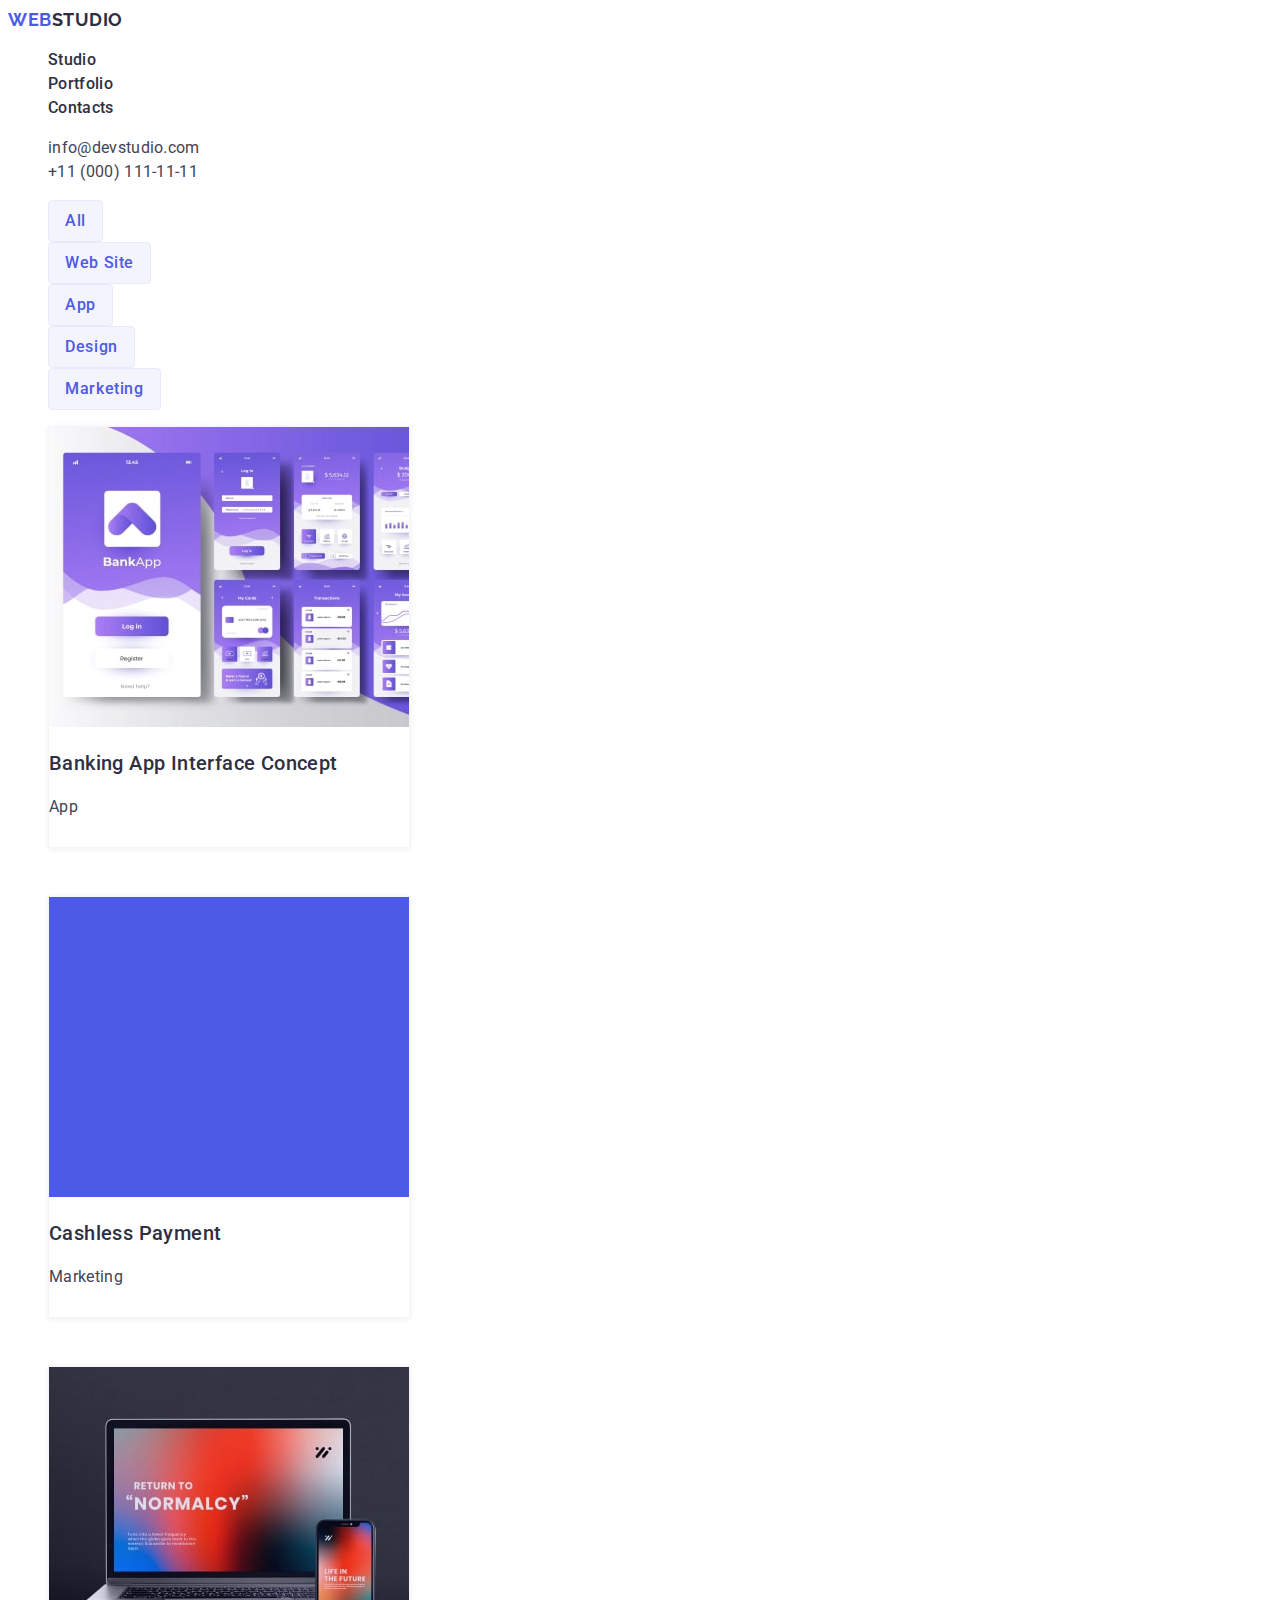
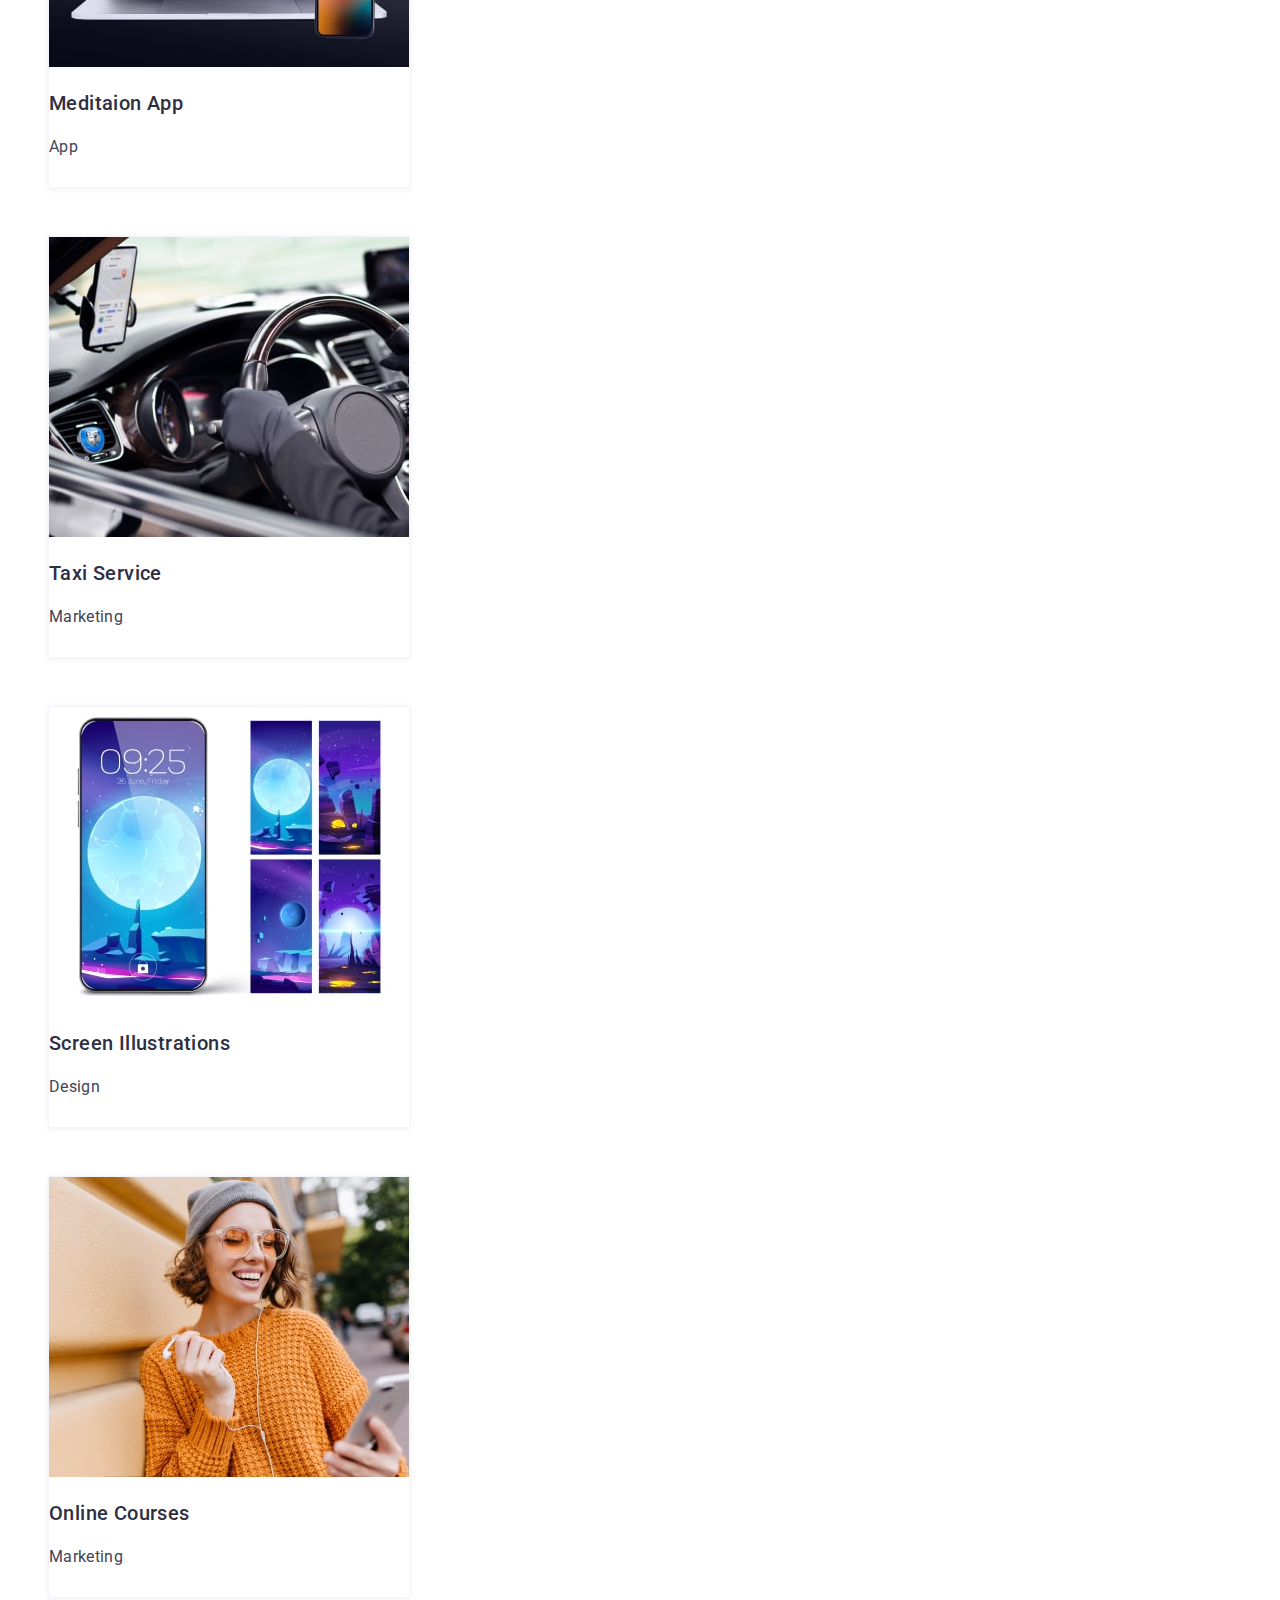
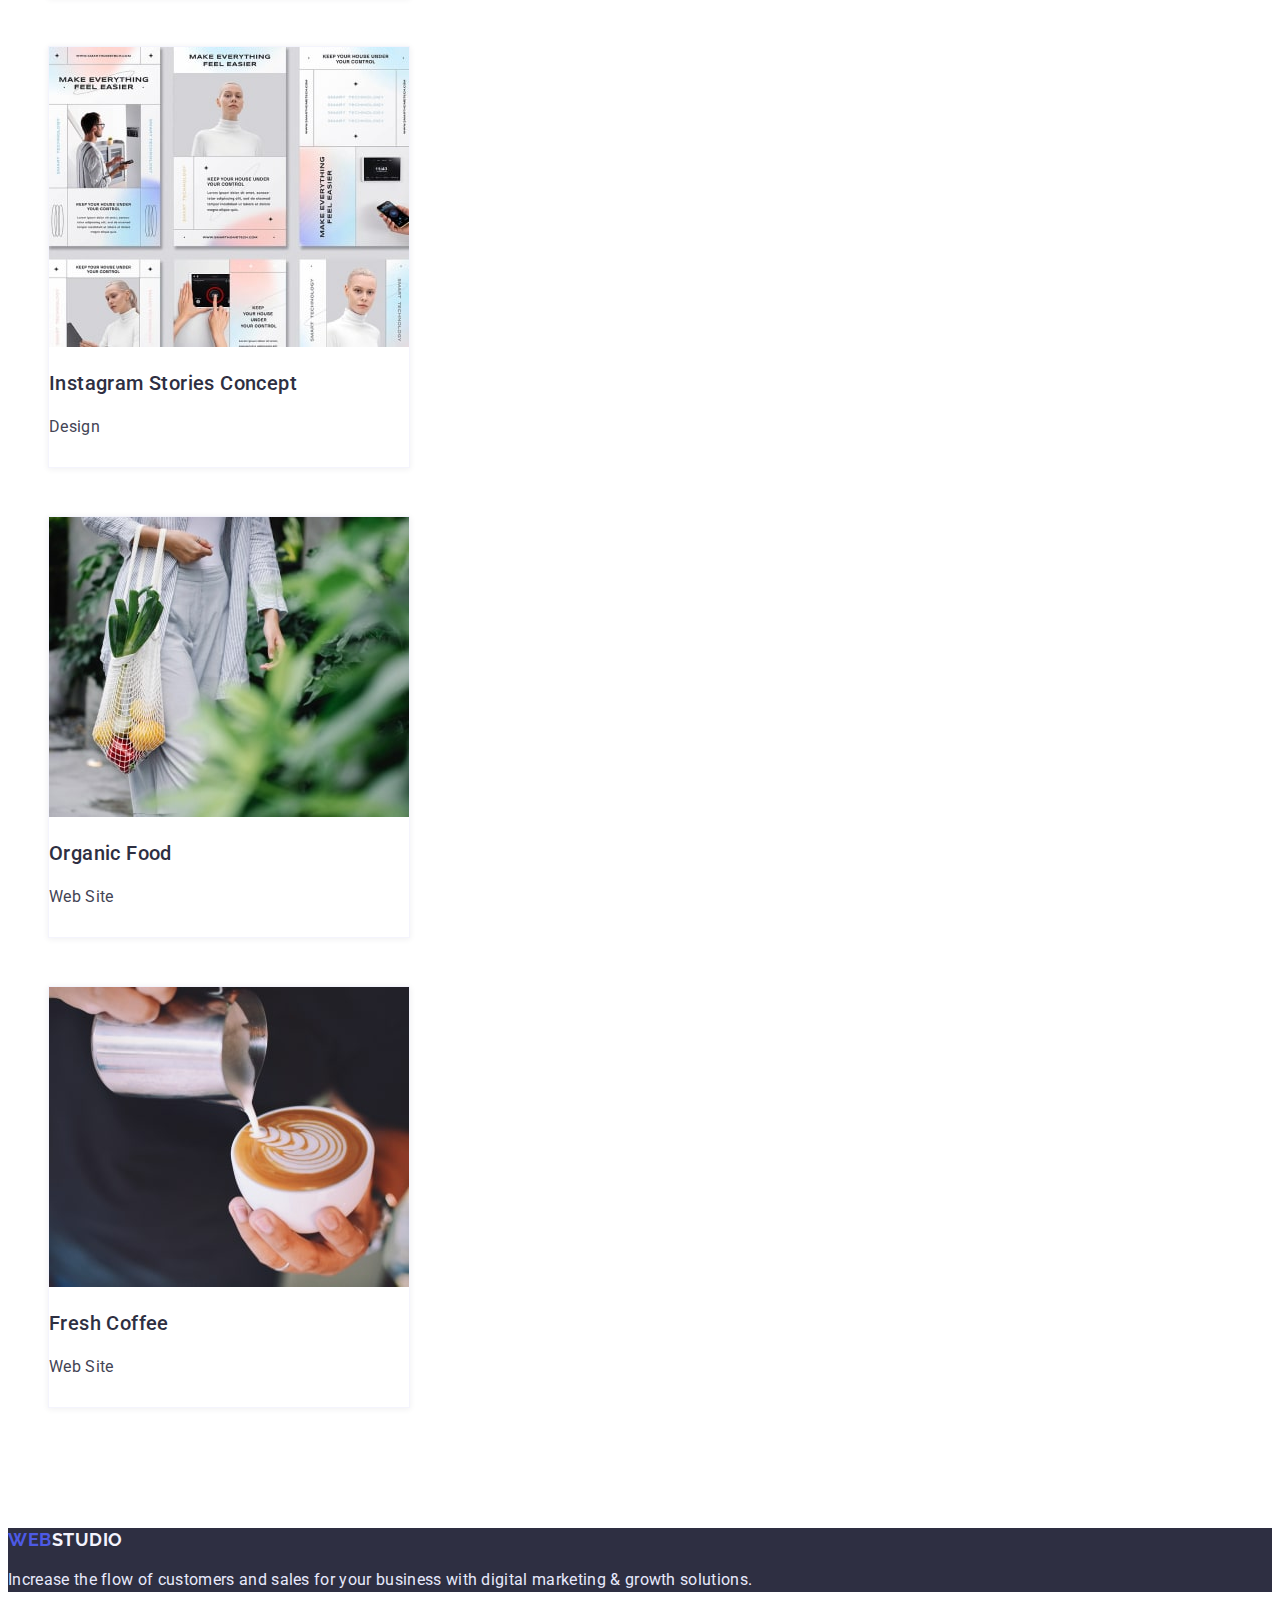
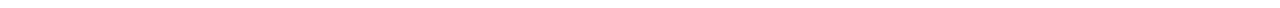
==== portfolio.html @ 563e85d8 "Clonned ALL" ====
<!DOCTYPE html>
<html lang="en">
  <head>
    <meta charset="UTF-8" />
    <meta http-equiv="X-UA-Compatible" content="IE=edge" />
    <meta name="viewport" content="width=device-width, initial-scale=1.0" />
    <link rel="stylesheet" href="./css/styles.css" />
    <link
      href="https://fonts.googleapis.com/css2?family=Raleway:wght@700&family=Roboto:wght@400;500;700;900&display=swap"
      rel="stylesheet"
    />
    <title>Портфоліо</title>
  </head>
  <body>
    <header>
      <nav>
        <a href="./index.html" class="logo"><span class="logo-web">WEB</span>STUDIO</a>
        <ul class="list">
          <li><a class="header-link link" href="./index.html">Studio</a></li>
          <li><a class="header-link link" href="./portfolio.html">Portfolio</a></li>
          <li><a class="header-link link" href="/">Contacts</a></li>
        </ul>
      </nav>
      <ul class="list">
        <li><a class="contact-info" href="mailto:info@devstudio.com">info@devstudio.com</a></li>
        <li><a class="contact-info" href="tel:+11(000)1111111">+11 (000) 111-11-11</a></li>
      </ul>
    </header>

    <main>
      <section>
        <h2 hidden>Filter</h2>
        <ul class="list">
          <li><button class="filter-btn btn" type="button">All</button></li>
          <li><button class="filter-btn btn" type="button">Web Site</button></li>
          <li><button class="filter-btn btn" type="button">App</button></li>
          <li><button class="filter-btn btn" type="button">Design</button></li>
          <li><button class="filter-btn btn" type="button">Marketing</button></li>
        </ul>
      </section>

      <section class="content">
        <h2 hidden>Content</h2>
        <ul class="list">
          <li class="content-item">
            <img width="360" height="300" src="./images/photo-1-min.jpg" alt="Camila Garcia " />
            <h3 class="content-name">Banking App Interface Concept</h3>
            <p class="content-description">App</p>
          </li>
          <li class="content-item">
            <img width="360" height="300" src="./images/photo-2-min.jpg" alt="Camila Garcia " />
            <h3 class="content-name">Cashless Payment</h3>
            <p class="content-description">Marketing</p>
          </li>
          <li class="content-item">
            <img width="360" height="300" src="./images/photo-3-min.jpg" alt="Camila Garcia " />
            <h3 class="content-name">Meditaion App</h3>
            <p class="content-description">App</p>
          </li>
          <li class="content-item">
            <img width="360" height="300" src="./images/photo-4-min.jpg" alt="Camila Garcia " />
            <h3 class="content-name">Taxi Service</h3>
            <p class="content-description">Marketing</p>
          </li>
          <li class="content-item">
            <img width="360" height="300" src="./images/photo-5-min.jpg" alt="Camila Garcia " />
            <h3 class="content-name">Screen Illustrations</h3>
            <p class="content-description">Design</p>
          </li>
          <li class="content-item">
            <img width="360" height="300" src="./images/photo-6-min.jpg" alt="Camila Garcia " />
            <h3 class="content-name">Online Courses</h3>
            <p class="content-description">Marketing</p>
          </li>
          <li class="content-item">
            <img width="360" height="300" src="./images/photo-7-min.jpg" alt="Camila Garcia " />
            <h3 class="content-name">Instagram Stories Concept</h3>
            <p class="content-description">Design</p>
          </li>
          <li class="content-item">
            <img width="360" height="300" src="./images/photo-8-min.jpg" alt="Camila Garcia " />
            <h3 class="content-name">Organic Food</h3>
            <p class="content-description">Web Site</p>
          </li>
          <li class="content-item">
            <img width="360" height="300" src="./images/photo-9-min.jpg" alt="Camila Garcia " />
            <h3 class="content-name">Fresh Coffee</h3>
            <p class="content-description">Web Site</p>
          </li>
        </ul>
      </section>
    </main>

    <footer class="footer">
      <a href="./index.html" class="logo-footer"><span class="logo-web">WEB</span>STUDIO</a>
      <p class="footer-paragraph">
        Increase the flow of customers and sales for your business with digital marketing & growth
        solutions.
      </p>
    </footer>
  </body>
</html>
---- css/styles.css ----
body {
  font-family: 'Roboto', sans-serif;
  color: #2e2f42;
  background: #ffffff;
}

.list {
  list-style: none;
}

.link {
  text-decoration: none;
}

.link:hover {
  color: #434455;
}
.link:active {
  color: #4d5ae5;
}

.btn {
  font-family: inherit;
  cursor: pointer;
  font-weight: 500;
  font-size: 16px;
  letter-spacing: 0.04em;
  border-radius: 4px;
}

.logo,
.logo-footer {
  font-family: 'Raleway', sans-serif;
  font-weight: 700;
  font-size: 18px;
  line-height: 1.33;
  color: inherit;
  letter-spacing: 0.03em;
  text-decoration: none;
}
.logo-web {
  color: #4d5ae5;
}

.header-link {
  font-weight: 500;
  font-size: 16px;
  line-height: 1.5;
  letter-spacing: 0.02em;
  color: inherit;
}

.contact-info {
  font-size: 16px;
  line-height: 1.5;
  letter-spacing: 0.02em;
  color: #434455;
  text-decoration: none;
}

.contact-info:hover {
  color: #4d5ae5;
}

.hero {
  background-color: #2e2f42;
}

.hero-title {
  font-weight: 500;
  font-size: 56px;
  line-height: 1.07;
  letter-spacing: 0.02em;
  color: #ffffff;
}

.hero-btn {
  line-height: 1.18;
  color: #ffffff;
  background: #4d5ae5;
  box-shadow: 0px 4px 4px rgba(0, 0, 0, 0.15);
}

.hero-btn:hover {
  box-shadow: 0px 1px 6px rgba(46, 47, 66, 0.08), 0px 1px 1px rgba(46, 47, 66, 0.16),
    0px 2px 1px rgba(46, 47, 66, 0.08);
}

.hero-btn:active {
  background: #404bbf;
  box-shadow: 0px 4px 4px rgba(0, 0, 0, 0.15);
}

.section1-about {
  font-weight: 500;
  font-size: 20px;
  line-height: 1.2;
  letter-spacing: 0.02em;
}

.section1-text {
  font-weight: 400;
  font-size: 16px;
  line-height: 1.5;
  letter-spacing: 0.02em;
  color: #434455;
}

.section2-about {
  font-weight: 500;
  font-size: 36px;
  line-height: 1.11;
  text-align: center;
  letter-spacing: 0.02em;
}

.team {
  background: #f4f4fd;
}

.team-about {
  font-weight: 500;
  font-size: 36px;
  line-height: 1.11;
  letter-spacing: 0.02em;
}

.team-item {
  background: #ffffff;
  box-shadow: 0px 1px 6px rgba(46, 47, 66, 0.08), 0px 1px 1px rgba(46, 47, 66, 0.16),
    0px 2px 1px rgba(46, 47, 66, 0.08);
  border-radius: 0px 0px 4px 4px;
}

.team-member,
.content-name {
  font-weight: 500;
  font-size: 20px;
  line-height: 1.2;
  letter-spacing: 0.02em;
}

.team-position,
.content-description {
  font-size: 16px;
  line-height: 1.5;
  letter-spacing: 0.02em;
  color: #434455;
}

.footer {
  background: #2e2f42;
}

.logo-footer {
  color: #f4f4fd;
}

.footer-paragraph {
  font-size: 16px;
  line-height: 1.5;
  letter-spacing: 0.02em;
  color: #e7e9fc;
}

.filter-btn {
  line-height: 1.5;
  padding: 8px 16px;
  color: #4d5ae5;
  background: #f4f4fd;
  border: 1px solid #e7e9fc;
}

.filter-btn:hover {
  color: #ffffff;
  background: #4d5ae5;
  box-shadow: 0px 3px 1px rgba(0, 0, 0, 0.1), 0px 2px 1px rgba(0, 0, 0, 0.08),
    0px 2px 2px rgba(0, 0, 0, 0.12);
}

.content {
  margin-bottom: 120px;
}

.content-item {
  margin-bottom: 48px;
  margin-right: 24px;
  width: 360px;
  height: 420px;
  background: #ffffff;
  border: 0.5px solid #f4f4fd;
  box-shadow: 0px 1px 6px rgba(46, 47, 66, 0.08);
}
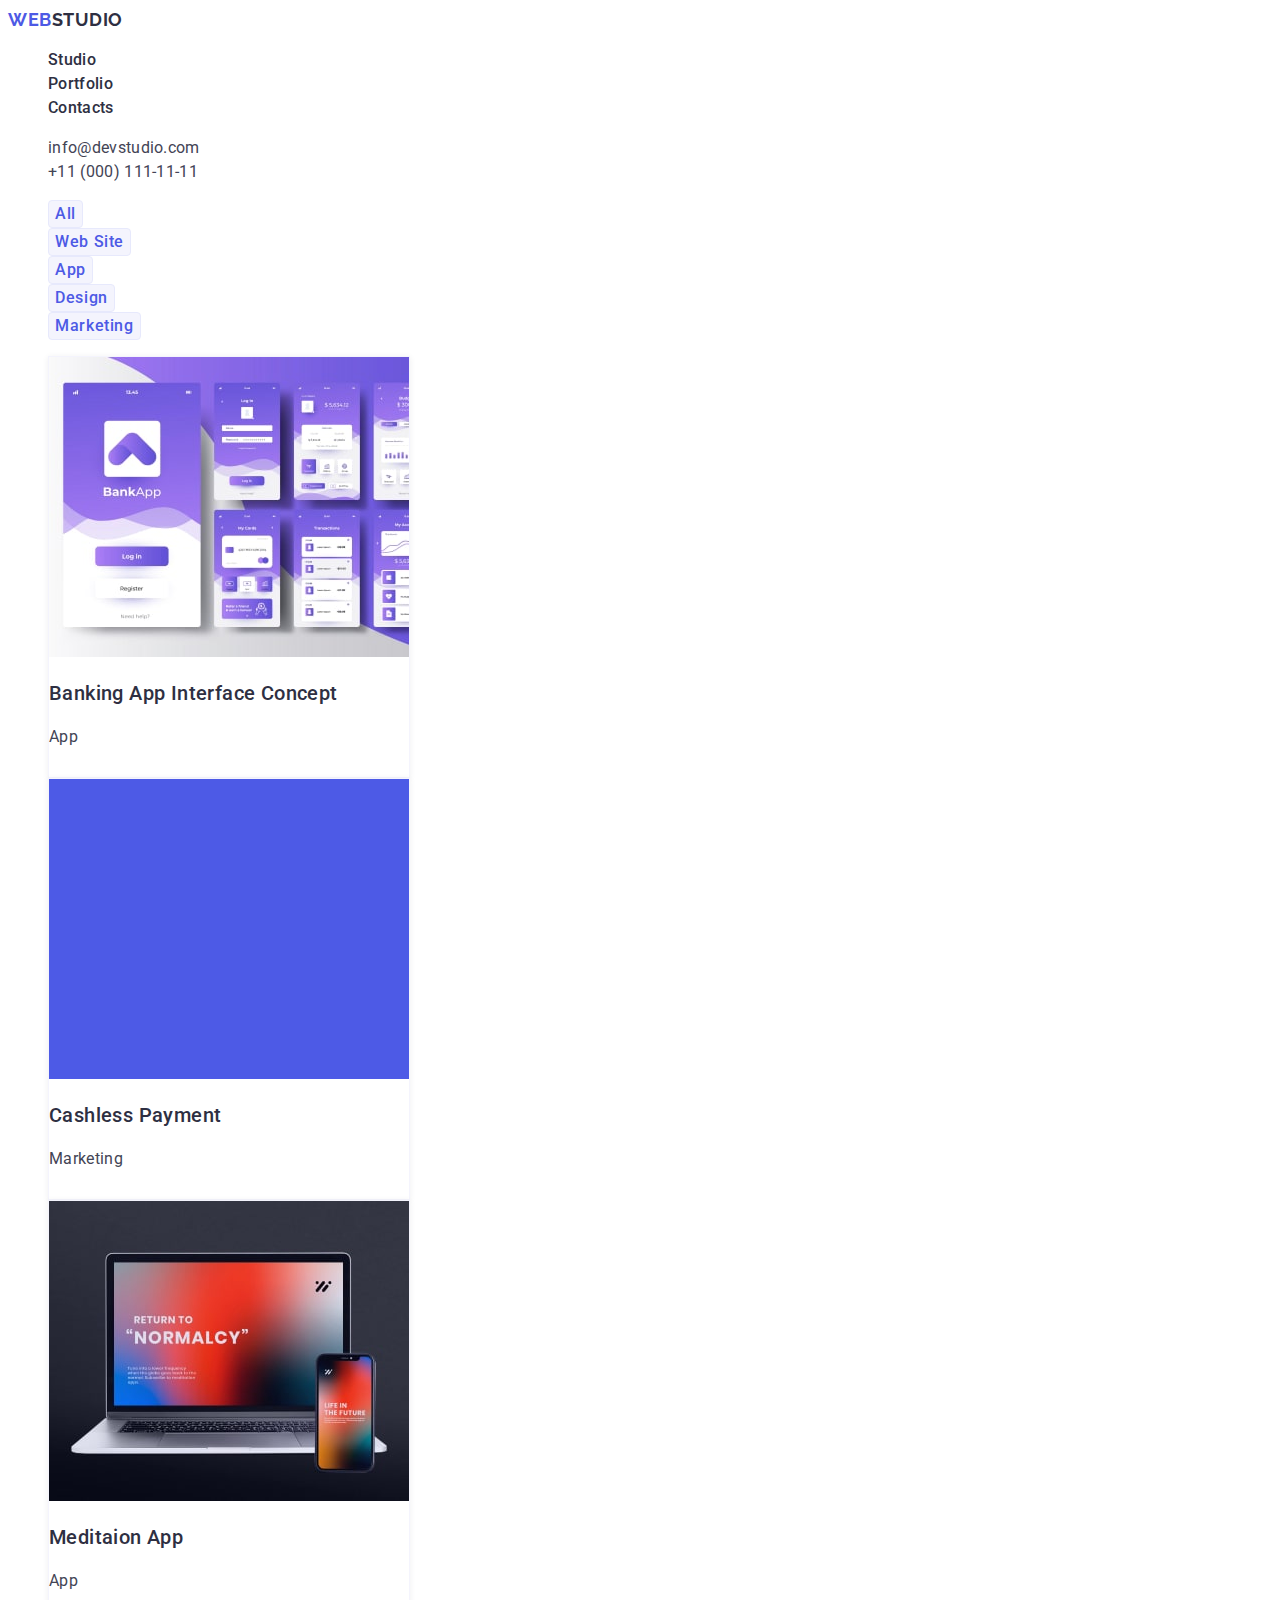
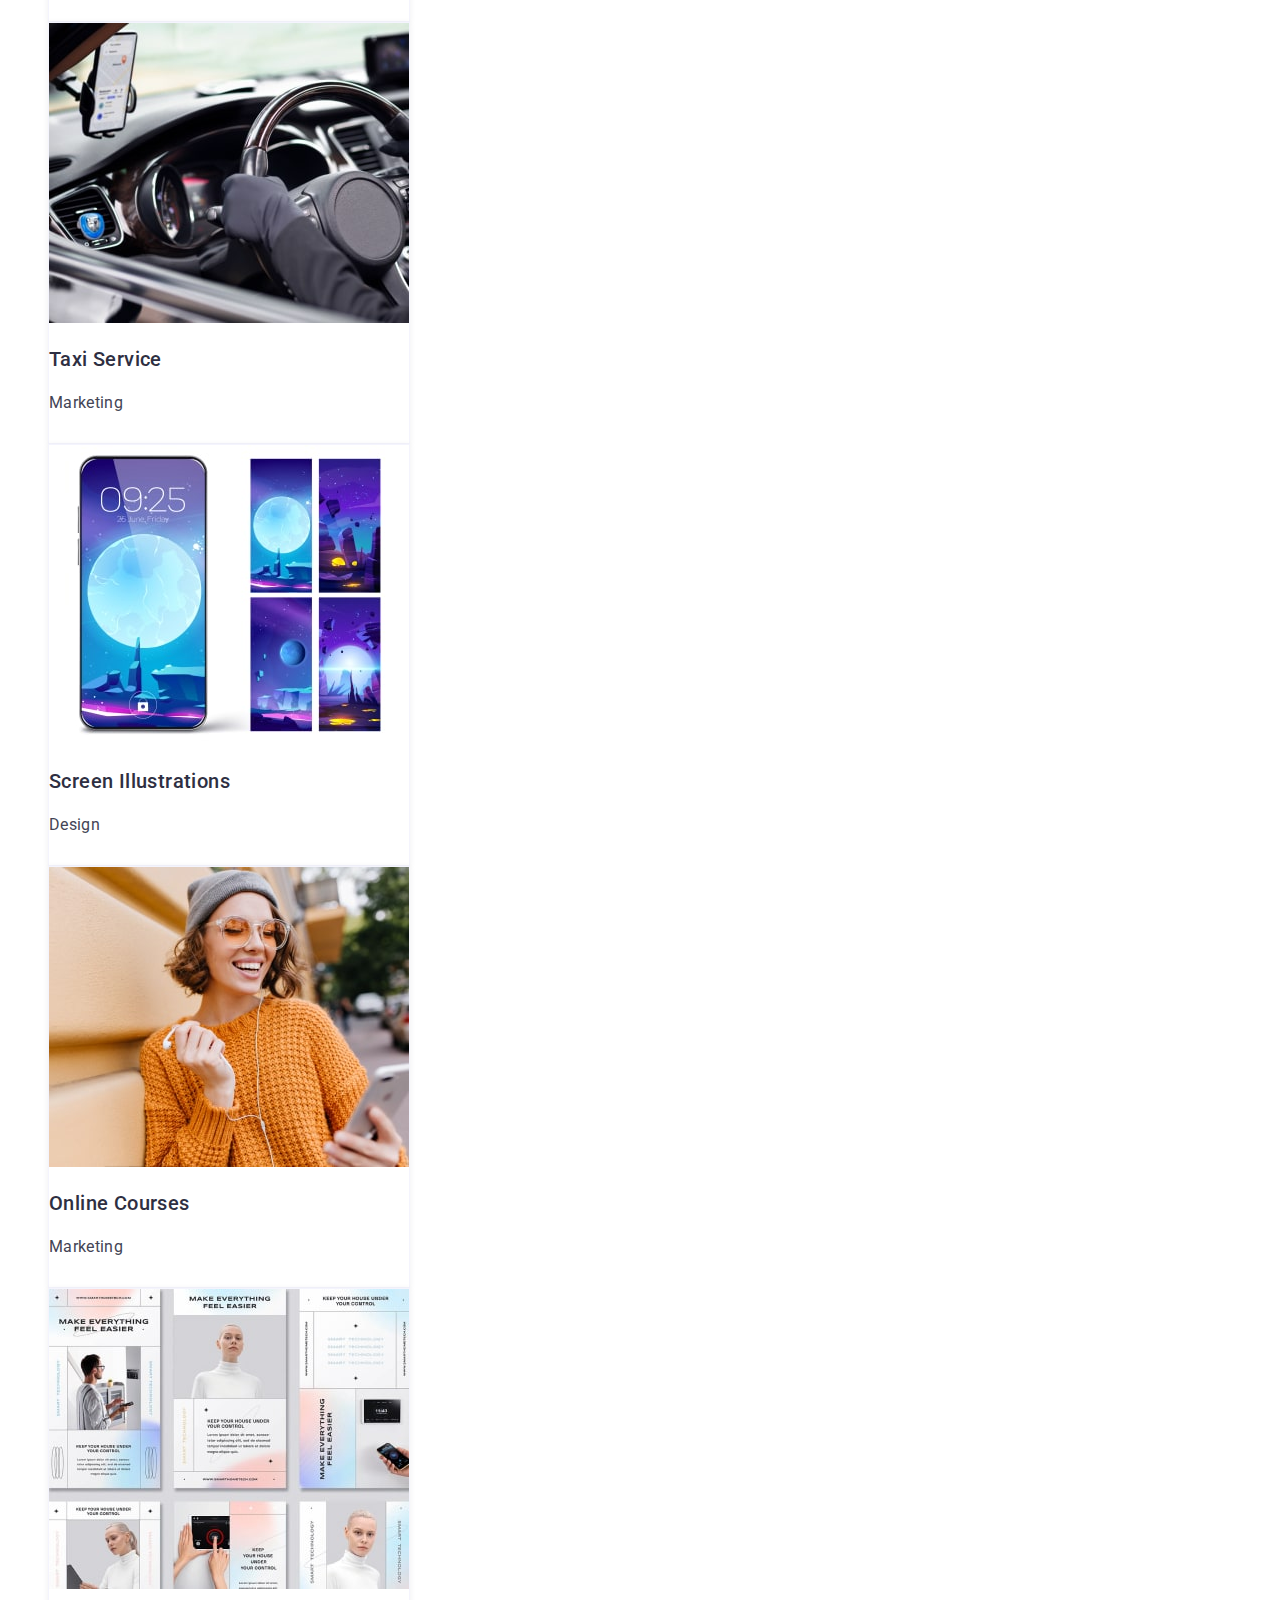
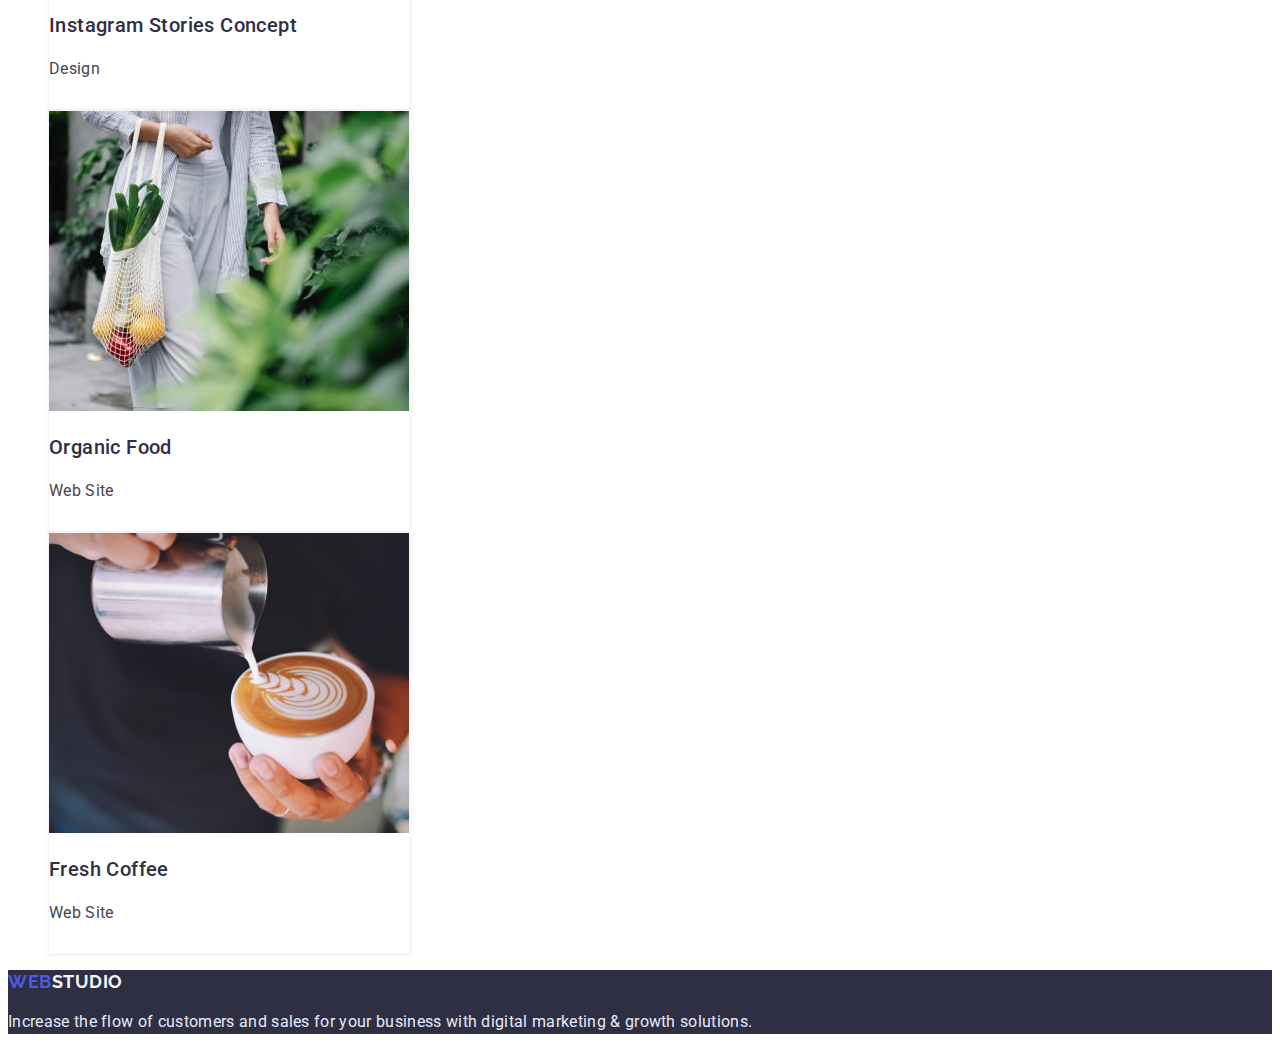
==== commit b9c5e4d4: "Attached root:" ====
--- a/portfolio.html
+++ b/portfolio.html
@@ -28,8 +28,8 @@
     </header>
 
     <main>
-      <section>
-        <h2 hidden>Filter</h2>
+            <section class="content">
+        <h2 hidden>Content</h2>
         <ul class="list">
           <li><button class="filter-btn btn" type="button">All</button></li>
           <li><button class="filter-btn btn" type="button">Web Site</button></li>
@@ -37,10 +37,6 @@
           <li><button class="filter-btn btn" type="button">Design</button></li>
           <li><button class="filter-btn btn" type="button">Marketing</button></li>
         </ul>
-      </section>
-
-      <section class="content">
-        <h2 hidden>Content</h2>
         <ul class="list">
           <li class="content-item">
             <img width="360" height="300" src="./images/photo-1-min.jpg" alt="Camila Garcia " />
--- a/css/styles.css
+++ b/css/styles.css
@@ -1,7 +1,31 @@
+:root {
+  --color-dark: #434455;
+  --color-purple: #4d5ae5;
+  --color-light: #ffffff;
+  --font-weight-main: 500;
+  --font-size-main: 16px;
+  --line-height-main: 1.5;
+  --letter-spacing-main: 0.02em;
+}
+
+.visually-hidden {
+  position: absolute;
+  width: 1px;
+  height: 1px;
+  margin: -1px;
+  border: 0;
+  padding: 0;
+  
+  white-space: nowrap;
+  clip-path: inset(100%);
+  clip: rect(0 0 0 0);
+  overflow: hidden;
+}
+
 body {
   font-family: 'Roboto', sans-serif;
   color: #2e2f42;
-  background: #ffffff;
+  background: var(--color-light);
 }
 
 .list {
@@ -13,17 +37,17 @@
 }
 
 .link:hover {
-  color: #434455;
+  color: var(--color-dark);
 }
 .link:active {
-  color: #4d5ae5;
+  color: var(--color-purple);
 }
 
 .btn {
   font-family: inherit;
   cursor: pointer;
-  font-weight: 500;
-  font-size: 16px;
+  font-weight: var(--font-weight-main);
+  font-size: var(--font-size-main);
   letter-spacing: 0.04em;
   border-radius: 4px;
 }
@@ -39,27 +63,27 @@
   text-decoration: none;
 }
 .logo-web {
-  color: #4d5ae5;
+  color: var(--color-purple);
 }
 
 .header-link {
-  font-weight: 500;
-  font-size: 16px;
-  line-height: 1.5;
-  letter-spacing: 0.02em;
+  font-weight: var(--font-weight-main);
+  font-size: var(--font-size-main);
+  line-height: var(--line-height-main);
+  letter-spacing: var(--letter-spacing-main);
   color: inherit;
 }
 
 .contact-info {
-  font-size: 16px;
-  line-height: 1.5;
-  letter-spacing: 0.02em;
-  color: #434455;
+  font-size: var(--font-size-main);
+ line-height: var(--line-height-main);
+  letter-spacing: var(--letter-spacing-main);
+  color: var(--color-dark);
   text-decoration: none;
 }
 
 .contact-info:hover {
-  color: #4d5ae5;
+  color: var(--color-purple);
 }
 
 .hero {
@@ -67,17 +91,17 @@
 }
 
 .hero-title {
-  font-weight: 500;
+  font-weight: var(--font-weight-main);
   font-size: 56px;
   line-height: 1.07;
-  letter-spacing: 0.02em;
-  color: #ffffff;
+  letter-spacing: var(--letter-spacing-main);
+  color: var(--color-light);
 }
 
 .hero-btn {
   line-height: 1.18;
-  color: #ffffff;
-  background: #4d5ae5;
+  color: var(--color-light);
+  background: var(--color-purple);
   box-shadow: 0px 4px 4px rgba(0, 0, 0, 0.15);
 }
 
@@ -92,26 +116,26 @@
 }
 
 .section1-about {
-  font-weight: 500;
+  font-weight: var(--font-weight-main);
   font-size: 20px;
   line-height: 1.2;
-  letter-spacing: 0.02em;
+  letter-spacing: var(--letter-spacing-main);
 }
 
 .section1-text {
-  font-weight: 400;
-  font-size: 16px;
-  line-height: 1.5;
-  letter-spacing: 0.02em;
-  color: #434455;
+  font-size: var(--font-size-main);
+ line-height: var(--line-height-main);
+  letter-spacing: var(--letter-spacing-main);
+  color: var(--color-dark);
 }
 
 .section2-about {
-  font-weight: 500;
+  font-weight: var(--font-weight-main);
   font-size: 36px;
   line-height: 1.11;
   text-align: center;
-  letter-spacing: 0.02em;
+  letter-spacing: var(--letter-spacing-main);
+  text-transform: capitalize;
 }
 
 .team {
@@ -119,14 +143,15 @@
 }
 
 .team-about {
-  font-weight: 500;
+  font-weight: var(--font-weight-main);
   font-size: 36px;
   line-height: 1.11;
-  letter-spacing: 0.02em;
+  letter-spacing: var(--letter-spacing-main);
+  text-transform: capitalize;
 }
 
 .team-item {
-  background: #ffffff;
+  background: var(--color-light);
   box-shadow: 0px 1px 6px rgba(46, 47, 66, 0.08), 0px 1px 1px rgba(46, 47, 66, 0.16),
     0px 2px 1px rgba(46, 47, 66, 0.08);
   border-radius: 0px 0px 4px 4px;
@@ -134,18 +159,18 @@
 
 .team-member,
 .content-name {
-  font-weight: 500;
+  font-weight: var(--font-weight-main);
   font-size: 20px;
   line-height: 1.2;
-  letter-spacing: 0.02em;
+  letter-spacing: var(--letter-spacing-main);
 }
 
 .team-position,
 .content-description {
-  font-size: 16px;
-  line-height: 1.5;
-  letter-spacing: 0.02em;
-  color: #434455;
+  font-size: var(--font-size-main);
+ line-height: var(--line-height-main);
+  letter-spacing: var(--letter-spacing-main);
+  color: var(--color-dark);
 }
 
 .footer {
@@ -157,37 +182,30 @@
 }
 
 .footer-paragraph {
-  font-size: 16px;
-  line-height: 1.5;
-  letter-spacing: 0.02em;
+  font-size: var(--font-size-main);
+ line-height: var(--line-height-main);
+  letter-spacing: var(--letter-spacing-main);
   color: #e7e9fc;
 }
 
 .filter-btn {
-  line-height: 1.5;
-  padding: 8px 16px;
-  color: #4d5ae5;
+ line-height: var(--line-height-main);
+  color: var(--color-purple);
   background: #f4f4fd;
   border: 1px solid #e7e9fc;
 }
 
 .filter-btn:hover {
-  color: #ffffff;
-  background: #4d5ae5;
+  color: var(--color-light);
+  background: var(--color-purple);
   box-shadow: 0px 3px 1px rgba(0, 0, 0, 0.1), 0px 2px 1px rgba(0, 0, 0, 0.08),
     0px 2px 2px rgba(0, 0, 0, 0.12);
 }
 
-.content {
-  margin-bottom: 120px;
-}
-
 .content-item {
-  margin-bottom: 48px;
-  margin-right: 24px;
   width: 360px;
   height: 420px;
-  background: #ffffff;
+  background: var(--color-light);
   border: 0.5px solid #f4f4fd;
   box-shadow: 0px 1px 6px rgba(46, 47, 66, 0.08);
 }
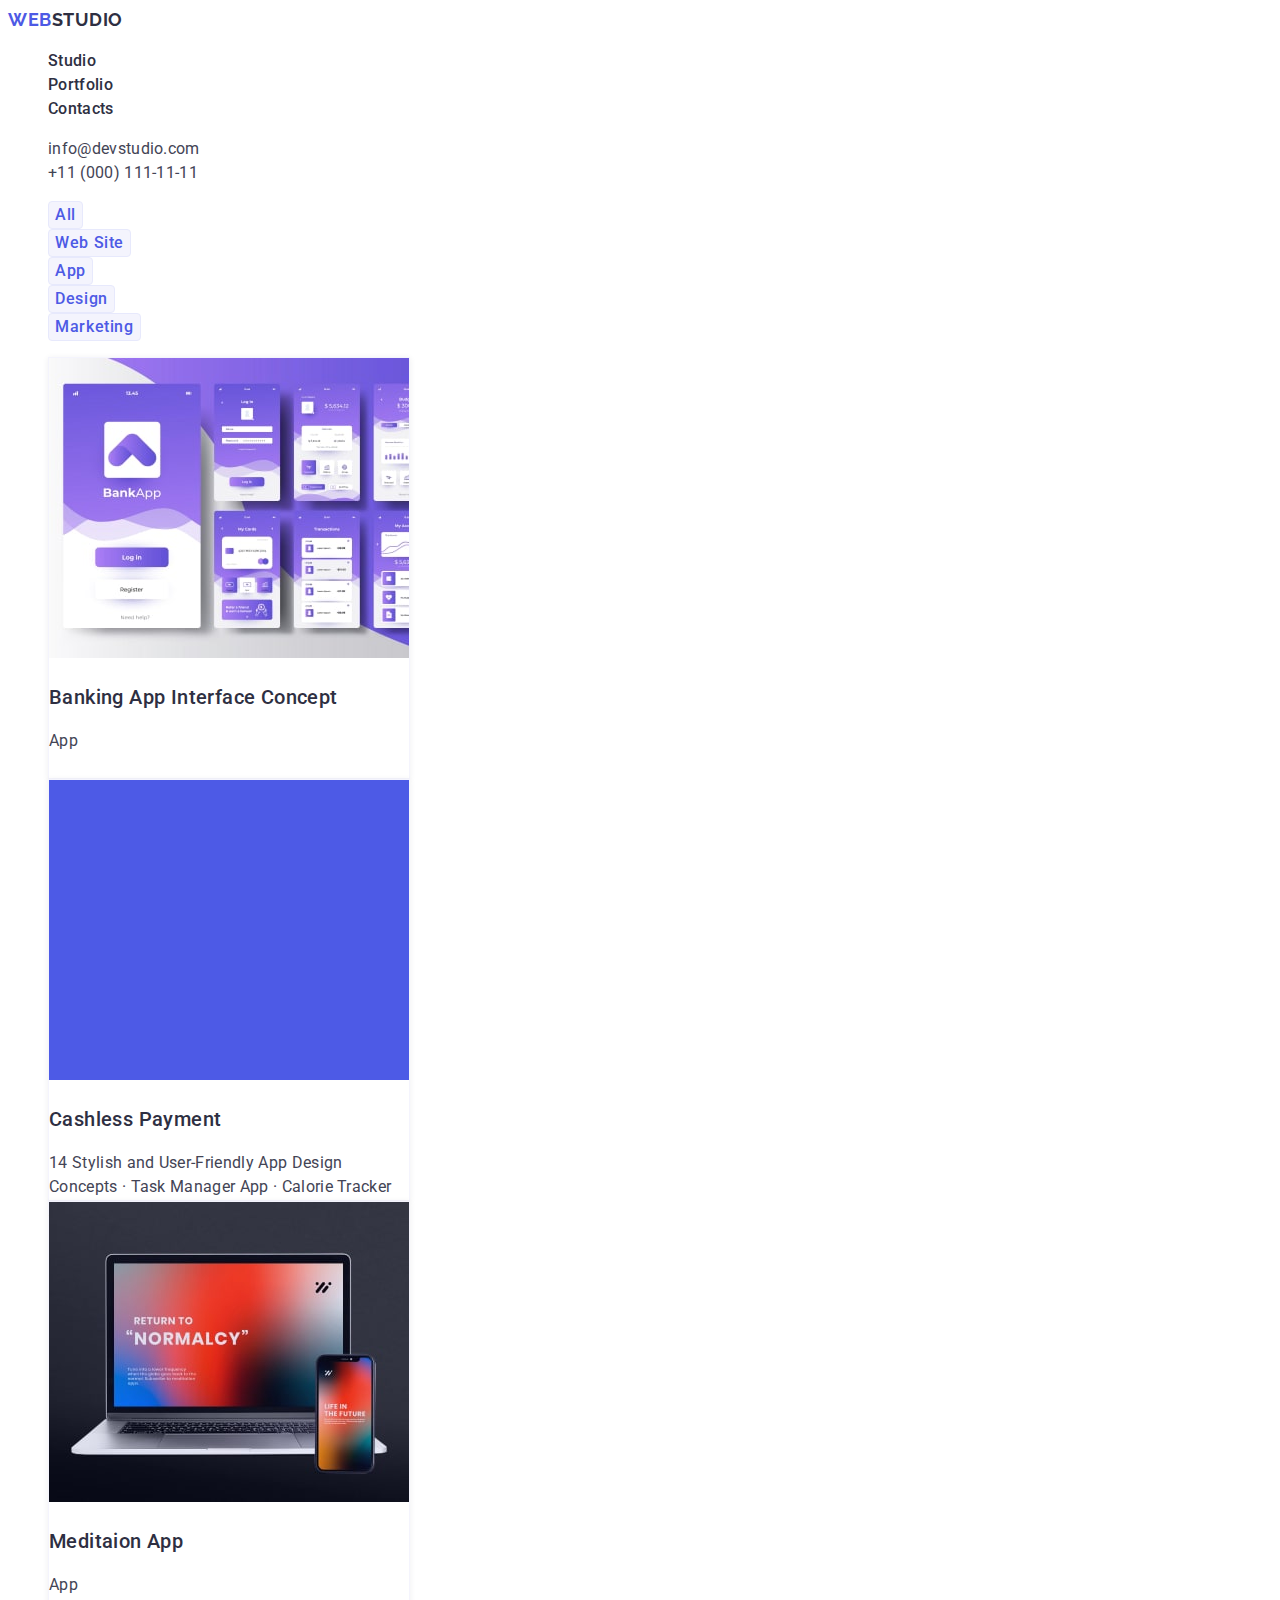
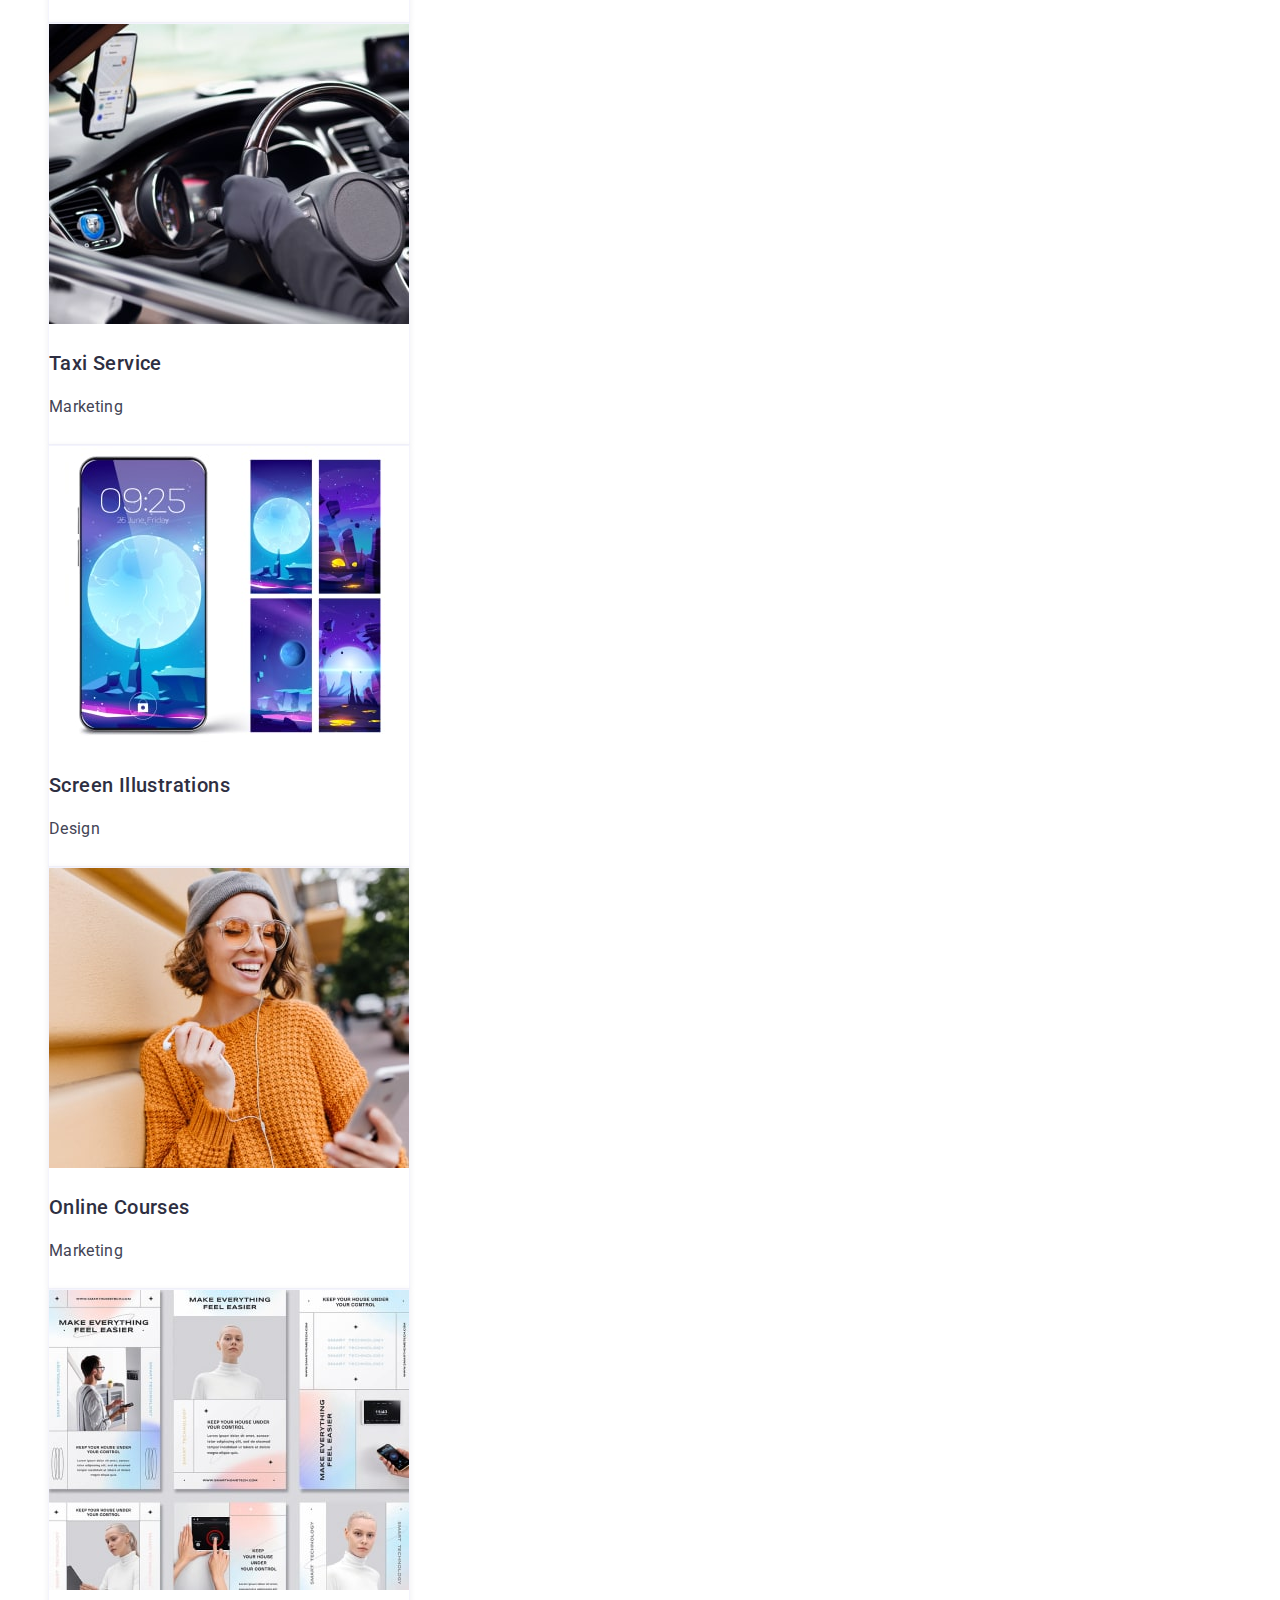
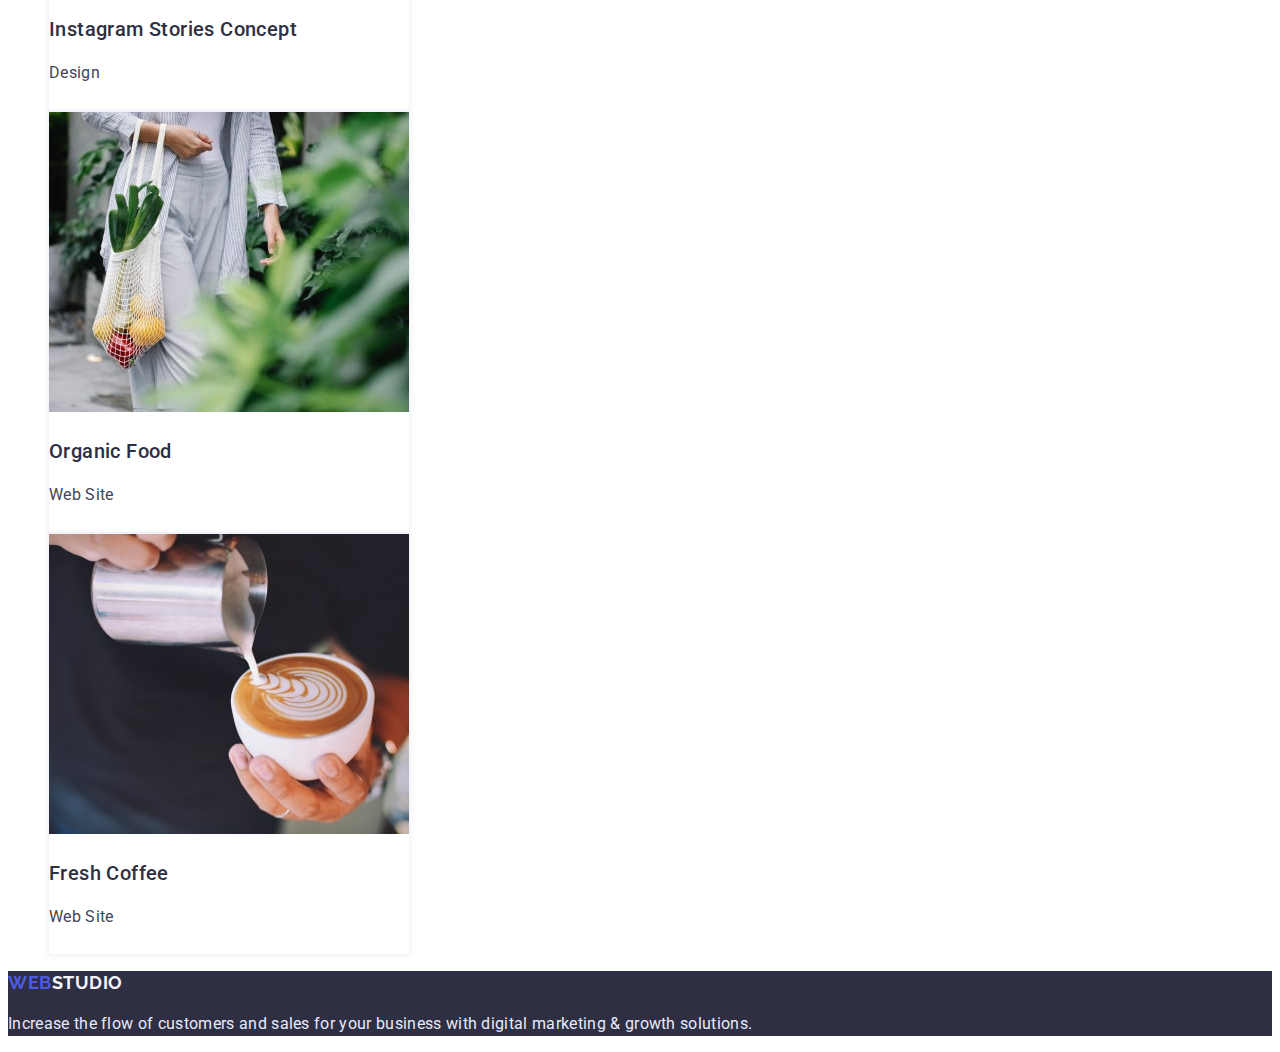
==== commit 1774fa61: "Attached main to body" ====
--- a/portfolio.html
+++ b/portfolio.html
@@ -4,84 +4,124 @@
     <meta charset="UTF-8" />
     <meta http-equiv="X-UA-Compatible" content="IE=edge" />
     <meta name="viewport" content="width=device-width, initial-scale=1.0" />
-    <link rel="stylesheet" href="./css/styles.css" />
     <link
       href="https://fonts.googleapis.com/css2?family=Raleway:wght@700&family=Roboto:wght@400;500;700;900&display=swap"
       rel="stylesheet"
     />
     <title>Портфоліо</title>
+    <link rel="stylesheet" href="./css/styles.css" />
   </head>
   <body>
     <header>
       <nav>
         <a href="./index.html" class="logo"><span class="logo-web">WEB</span>STUDIO</a>
         <ul class="list">
-          <li><a class="header-link link" href="./index.html">Studio</a></li>
-          <li><a class="header-link link" href="./portfolio.html">Portfolio</a></li>
-          <li><a class="header-link link" href="/">Contacts</a></li>
+          <li><a class="link" href="./index.html">Studio</a></li>
+          <li><a class="link" href="./portfolio.html">Portfolio</a></li>
+          <li><a class="link" href="/">Contacts</a></li>
         </ul>
       </nav>
       <ul class="list">
-        <li><a class="contact-info" href="mailto:info@devstudio.com">info@devstudio.com</a></li>
-        <li><a class="contact-info" href="tel:+11(000)1111111">+11 (000) 111-11-11</a></li>
+        <li>
+          <a class="contact-info link" href="mailto:info@devstudio.com">info@devstudio.com</a>
+        </li>
+        <li><a class="contact-info link" href="tel:+11(000)1111111">+11 (000) 111-11-11</a></li>
       </ul>
     </header>
 
     <main>
-            <section class="content">
-        <h2 hidden>Content</h2>
+      <h1 class="visually-hidden">Page Portfolio</h1>
+      <section>
+        <h2 class="visually-hidden">Content</h2>
         <ul class="list">
-          <li><button class="filter-btn btn" type="button">All</button></li>
-          <li><button class="filter-btn btn" type="button">Web Site</button></li>
-          <li><button class="filter-btn btn" type="button">App</button></li>
-          <li><button class="filter-btn btn" type="button">Design</button></li>
-          <li><button class="filter-btn btn" type="button">Marketing</button></li>
+          <li><button type="button" class="btn content-btn">All</button></li>
+          <li><button type="button" class="btn content-btn">Web Site</button></li>
+          <li><button type="button" class="btn content-btn">App</button></li>
+          <li><button type="button" class="btn content-btn">Design</button></li>
+          <li><button type="button" class="btn content-btn">Marketing</button></li>
         </ul>
         <ul class="list">
           <li class="content-item">
-            <img width="360" height="300" src="./images/photo-1-min.jpg" alt="Camila Garcia " />
-            <h3 class="content-name">Banking App Interface Concept</h3>
-            <p class="content-description">App</p>
+            <a href="" class="link">
+              <img
+                width="360"
+                height="300"
+                src="./images/photo-1-min.jpg"
+                alt="Banking App Interface Concept"
+              />
+              <h3 class="name">Banking App Interface Concept</h3>
+              <p class="description">App</p>
+            </a>
           </li>
           <li class="content-item">
-            <img width="360" height="300" src="./images/photo-2-min.jpg" alt="Camila Garcia " />
-            <h3 class="content-name">Cashless Payment</h3>
-            <p class="content-description">Marketing</p>
+            <a href="" class="link">
+              <img width="360" height="300" src="./images/photo-2-min.jpg" alt="Cashless Payment" />
+              <h3 class="name">Cashless Payment</h3>
+              <p class="description">
+                14 Stylish and User-Friendly App Design Concepts · Task Manager App · Calorie
+                Tracker App · Exotic Fruit Ecommerce App · Cloud Storage App
+              </p>              
+              <p class="description">Marketing</p>
+            </a>
           </li>
           <li class="content-item">
-            <img width="360" height="300" src="./images/photo-3-min.jpg" alt="Camila Garcia " />
-            <h3 class="content-name">Meditaion App</h3>
-            <p class="content-description">App</p>
+            <a href="" class="link"
+              ><img width="360" height="300" src="./images/photo-3-min.jpg" alt=">Meditaion App" />
+              <h3 class="name">Meditaion App</h3>
+              <p class="description">App</p>
+            </a>
           </li>
           <li class="content-item">
-            <img width="360" height="300" src="./images/photo-4-min.jpg" alt="Camila Garcia " />
-            <h3 class="content-name">Taxi Service</h3>
-            <p class="content-description">Marketing</p>
+            <a href="" class="link">
+              <img width="360" height="300" src="./images/photo-4-min.jpg" alt="Taxi Service" />
+              <h3 class="name">Taxi Service</h3>
+              <p class="description">Marketing</p>
+            </a>
           </li>
           <li class="content-item">
-            <img width="360" height="300" src="./images/photo-5-min.jpg" alt="Camila Garcia " />
-            <h3 class="content-name">Screen Illustrations</h3>
-            <p class="content-description">Design</p>
+            <a href="" class="link">
+              <img
+                width="360"
+                height="300"
+                src="./images/photo-5-min.jpg"
+                alt="Screen Illustrations"
+              />
+              <h3 class="name">Screen Illustrations</h3>
+              <p class="description">Design</p>
+            </a>
           </li>
           <li class="content-item">
-            <img width="360" height="300" src="./images/photo-6-min.jpg" alt="Camila Garcia " />
-            <h3 class="content-name">Online Courses</h3>
-            <p class="content-description">Marketing</p>
+            <a href="" class="link">
+              <img width="360" height="300" src="./images/photo-6-min.jpg" alt="Online Courses" />
+              <h3 class="name">Online Courses</h3>
+              <p class="description">Marketing</p>
+            </a>
           </li>
           <li class="content-item">
-            <img width="360" height="300" src="./images/photo-7-min.jpg" alt="Camila Garcia " />
-            <h3 class="content-name">Instagram Stories Concept</h3>
-            <p class="content-description">Design</p>
+            <a href="" class="link">
+              <img
+                width="360"
+                height="300"
+                src="./images/photo-7-min.jpg"
+                alt="Instagram Stories Concept"
+              />
+              <h3 class="name">Instagram Stories Concept</h3>
+              <p class="description">Design</p>
+            </a>
           </li>
           <li class="content-item">
-            <img width="360" height="300" src="./images/photo-8-min.jpg" alt="Camila Garcia " />
-            <h3 class="content-name">Organic Food</h3>
-            <p class="content-description">Web Site</p>
+            <a href="" class="link">
+              <img width="360" height="300" src="./images/photo-8-min.jpg" alt="Organic Food" />
+              <h3 class="name">Organic Food</h3>
+              <p class="description">Web Site</p>
+            </a>
           </li>
           <li class="content-item">
-            <img width="360" height="300" src="./images/photo-9-min.jpg" alt="Camila Garcia " />
-            <h3 class="content-name">Fresh Coffee</h3>
-            <p class="content-description">Web Site</p>
+            <a href="" class="link">
+              <img width="360" height="300" src="./images/photo-9-min.jpg" alt="Fresh Coffee" />
+              <h3 class="name">Fresh Coffee</h3>
+              <p class="description">Web Site</p>
+            </a>
           </li>
         </ul>
       </section>
@@ -89,7 +129,7 @@
 
     <footer class="footer">
       <a href="./index.html" class="logo-footer"><span class="logo-web">WEB</span>STUDIO</a>
-      <p class="footer-paragraph">
+      <p class="description">
         Increase the flow of customers and sales for your business with digital marketing & growth
         solutions.
       </p>
--- a/css/styles.css
+++ b/css/styles.css
@@ -1,31 +1,24 @@
+/* ------Common stylesheet------- */
+
 :root {
-  --color-dark: #434455;
-  --color-purple: #4d5ae5;
-  --color-light: #ffffff;
+  --color-primary-white: #ffffff;
+  --color-text: #434455;
+  --color-dark: #2e2f42;
+  --color-primary-brand: #4d5ae5;
+  --color-light: #f4f4fd;
+  --color-accent: #e7e9fc;
   --font-weight-main: 500;
   --font-size-main: 16px;
   --line-height-main: 1.5;
   --letter-spacing-main: 0.02em;
 }
 
-.visually-hidden {
-  position: absolute;
-  width: 1px;
-  height: 1px;
-  margin: -1px;
-  border: 0;
-  padding: 0;
-  
-  white-space: nowrap;
-  clip-path: inset(100%);
-  clip: rect(0 0 0 0);
-  overflow: hidden;
-}
-
 body {
   font-family: 'Roboto', sans-serif;
-  color: #2e2f42;
-  background: var(--color-light);
+  font-size: var(--font-size-main);
+  line-height: var(--line-height-main);
+  color: var(--color-text);
+  background: var(--color-primary-white);
 }
 
 .list {
@@ -33,14 +26,19 @@
 }
 
 .link {
+  font-weight: var(--font-weight-main);
+  letter-spacing: var(--letter-spacing-main);
+  color: var(--color-dark);
   text-decoration: none;
 }
 
-.link:hover {
-  color: var(--color-dark);
+.link:hover,
+.link:focus {
+  color: inherit;
 }
+
 .link:active {
-  color: var(--color-purple);
+  color: var(--color-primary-brand);
 }
 
 .btn {
@@ -52,152 +50,142 @@
   border-radius: 4px;
 }
 
+.visually-hidden {
+  position: absolute;
+  width: 1px;
+  height: 1px;
+  margin: -1px;
+  border: 0;
+  padding: 0;
+
+  white-space: nowrap;
+  clip-path: inset(100%);
+  clip: rect(0 0 0 0);
+  overflow: hidden;
+}
+
+.title {
+  font-weight: var(--font-weight-main);
+  font-size: 36px;
+  line-height: 1.11;
+  text-align: center;
+  letter-spacing: var(--letter-spacing-main);
+  color: var(--color-dark);
+  text-transform: capitalize;
+}
+
+.name {
+  font-weight: var(--font-weight-main);
+  font-size: 20px;
+  line-height: 1.2;
+  letter-spacing: var(--letter-spacing-main);
+  color: var(--color-dark);
+}
+
+.description {
+  font-weight: 400;
+  letter-spacing: var(--letter-spacing-main);
+  color: var(--color-text);
+}
+
+/* ---Logo section--- */
+
 .logo,
 .logo-footer {
   font-family: 'Raleway', sans-serif;
   font-weight: 700;
   font-size: 18px;
   line-height: 1.33;
-  color: inherit;
+  color: var(--color-dark);
   letter-spacing: 0.03em;
   text-decoration: none;
 }
 .logo-web {
-  color: var(--color-purple);
+  color: var(--color-primary-brand);
 }
 
-.header-link {
-  font-weight: var(--font-weight-main);
-  font-size: var(--font-size-main);
-  line-height: var(--line-height-main);
-  letter-spacing: var(--letter-spacing-main);
+.contact-info {
+  font-weight: inherit;
   color: inherit;
 }
 
-.contact-info {
-  font-size: var(--font-size-main);
- line-height: var(--line-height-main);
-  letter-spacing: var(--letter-spacing-main);
-  color: var(--color-dark);
-  text-decoration: none;
+.contact-info:hover,
+.contact-info:focus {
+  color: var(--color-primary-brand);
 }
 
-.contact-info:hover {
-  color: var(--color-purple);
+/* ---Hero section--- */
+
+.hero {
+  background-color: var(--color-dark);
 }
 
-.hero {
-  background-color: #2e2f42;
+.hero-title.title {
+  font-size: 56px;
+  line-height: 1.07;
+  text-transform: none;
+  color: var(--color-primary-white);
 }
 
-.hero-title {
-  font-weight: var(--font-weight-main);
-  font-size: 56px;
-  line-height: 1.07;
-  letter-spacing: var(--letter-spacing-main);
-  color: var(--color-light);
+.hero-btn.btn {
+  line-height: 1.18;
+  color: var(--color-primary-white);
+  background-color: var(--color-primary-brand);
+  box-shadow: 0px 4px 4px rgba(0, 0, 0, 0.15);
+  border: none;
 }
 
-.hero-btn {
-  line-height: 1.18;
-  color: var(--color-light);
-  background: var(--color-purple);
-  box-shadow: 0px 4px 4px rgba(0, 0, 0, 0.15);
-}
-
-.hero-btn:hover {
+.hero-btn:hover.btn,
+.hero-btn:focus.btn {
   box-shadow: 0px 1px 6px rgba(46, 47, 66, 0.08), 0px 1px 1px rgba(46, 47, 66, 0.16),
     0px 2px 1px rgba(46, 47, 66, 0.08);
 }
 
-.hero-btn:active {
+.hero-btn:active.btn {
   background: #404bbf;
   box-shadow: 0px 4px 4px rgba(0, 0, 0, 0.15);
 }
 
-.section1-about {
-  font-weight: var(--font-weight-main);
-  font-size: 20px;
-  line-height: 1.2;
-  letter-spacing: var(--letter-spacing-main);
-}
-
-.section1-text {
-  font-size: var(--font-size-main);
- line-height: var(--line-height-main);
-  letter-spacing: var(--letter-spacing-main);
-  color: var(--color-dark);
-}
-
-.section2-about {
-  font-weight: var(--font-weight-main);
-  font-size: 36px;
-  line-height: 1.11;
-  text-align: center;
-  letter-spacing: var(--letter-spacing-main);
-  text-transform: capitalize;
-}
+/* ---Team section--- */
 
 .team {
-  background: #f4f4fd;
-}
-
-.team-about {
-  font-weight: var(--font-weight-main);
-  font-size: 36px;
-  line-height: 1.11;
-  letter-spacing: var(--letter-spacing-main);
-  text-transform: capitalize;
+  background: var(--color-light);
 }
 
 .team-item {
-  background: var(--color-light);
+  background: inherit;
   box-shadow: 0px 1px 6px rgba(46, 47, 66, 0.08), 0px 1px 1px rgba(46, 47, 66, 0.16),
     0px 2px 1px rgba(46, 47, 66, 0.08);
   border-radius: 0px 0px 4px 4px;
 }
 
-.team-member,
-.content-name {
-  font-weight: var(--font-weight-main);
-  font-size: 20px;
-  line-height: 1.2;
-  letter-spacing: var(--letter-spacing-main);
-}
-
-.team-position,
-.content-description {
-  font-size: var(--font-size-main);
- line-height: var(--line-height-main);
-  letter-spacing: var(--letter-spacing-main);
-  color: var(--color-dark);
-}
+/* ---Footer section--- */
 
 .footer {
-  background: #2e2f42;
+  background: var(--color-dark);
 }
 
 .logo-footer {
-  color: #f4f4fd;
+  color: var(--color-light);
 }
 
-.footer-paragraph {
-  font-size: var(--font-size-main);
- line-height: var(--line-height-main);
-  letter-spacing: var(--letter-spacing-main);
-  color: #e7e9fc;
+.footer > .description {
+  color: var(--color-accent);
 }
 
-.filter-btn {
- line-height: var(--line-height-main);
-  color: var(--color-purple);
-  background: #f4f4fd;
-  border: 1px solid #e7e9fc;
+/* ---Portfolio.html stylesheet--- */
+
+.content-btn.btn {
+  line-height: var(--line-height-main);
+  color: var(--color-primary-brand);
+  background: var(--color-light);
+  border: 1px solid var(--color-accent);
 }
 
-.filter-btn:hover {
-  color: var(--color-light);
-  background: var(--color-purple);
+.content-btn:hover.btn,
+.content-btn:focus.btn {
+  color: var(--color-primary-white);
+  background: var(--color-primary-brand);
   box-shadow: 0px 3px 1px rgba(0, 0, 0, 0.1), 0px 2px 1px rgba(0, 0, 0, 0.08),
     0px 2px 2px rgba(0, 0, 0, 0.12);
 }
@@ -205,7 +193,7 @@
 .content-item {
   width: 360px;
   height: 420px;
-  background: var(--color-light);
-  border: 0.5px solid #f4f4fd;
+  background: inherit;
+  border: 0.5px solid var(--color-light);
   box-shadow: 0px 1px 6px rgba(46, 47, 66, 0.08);
 }
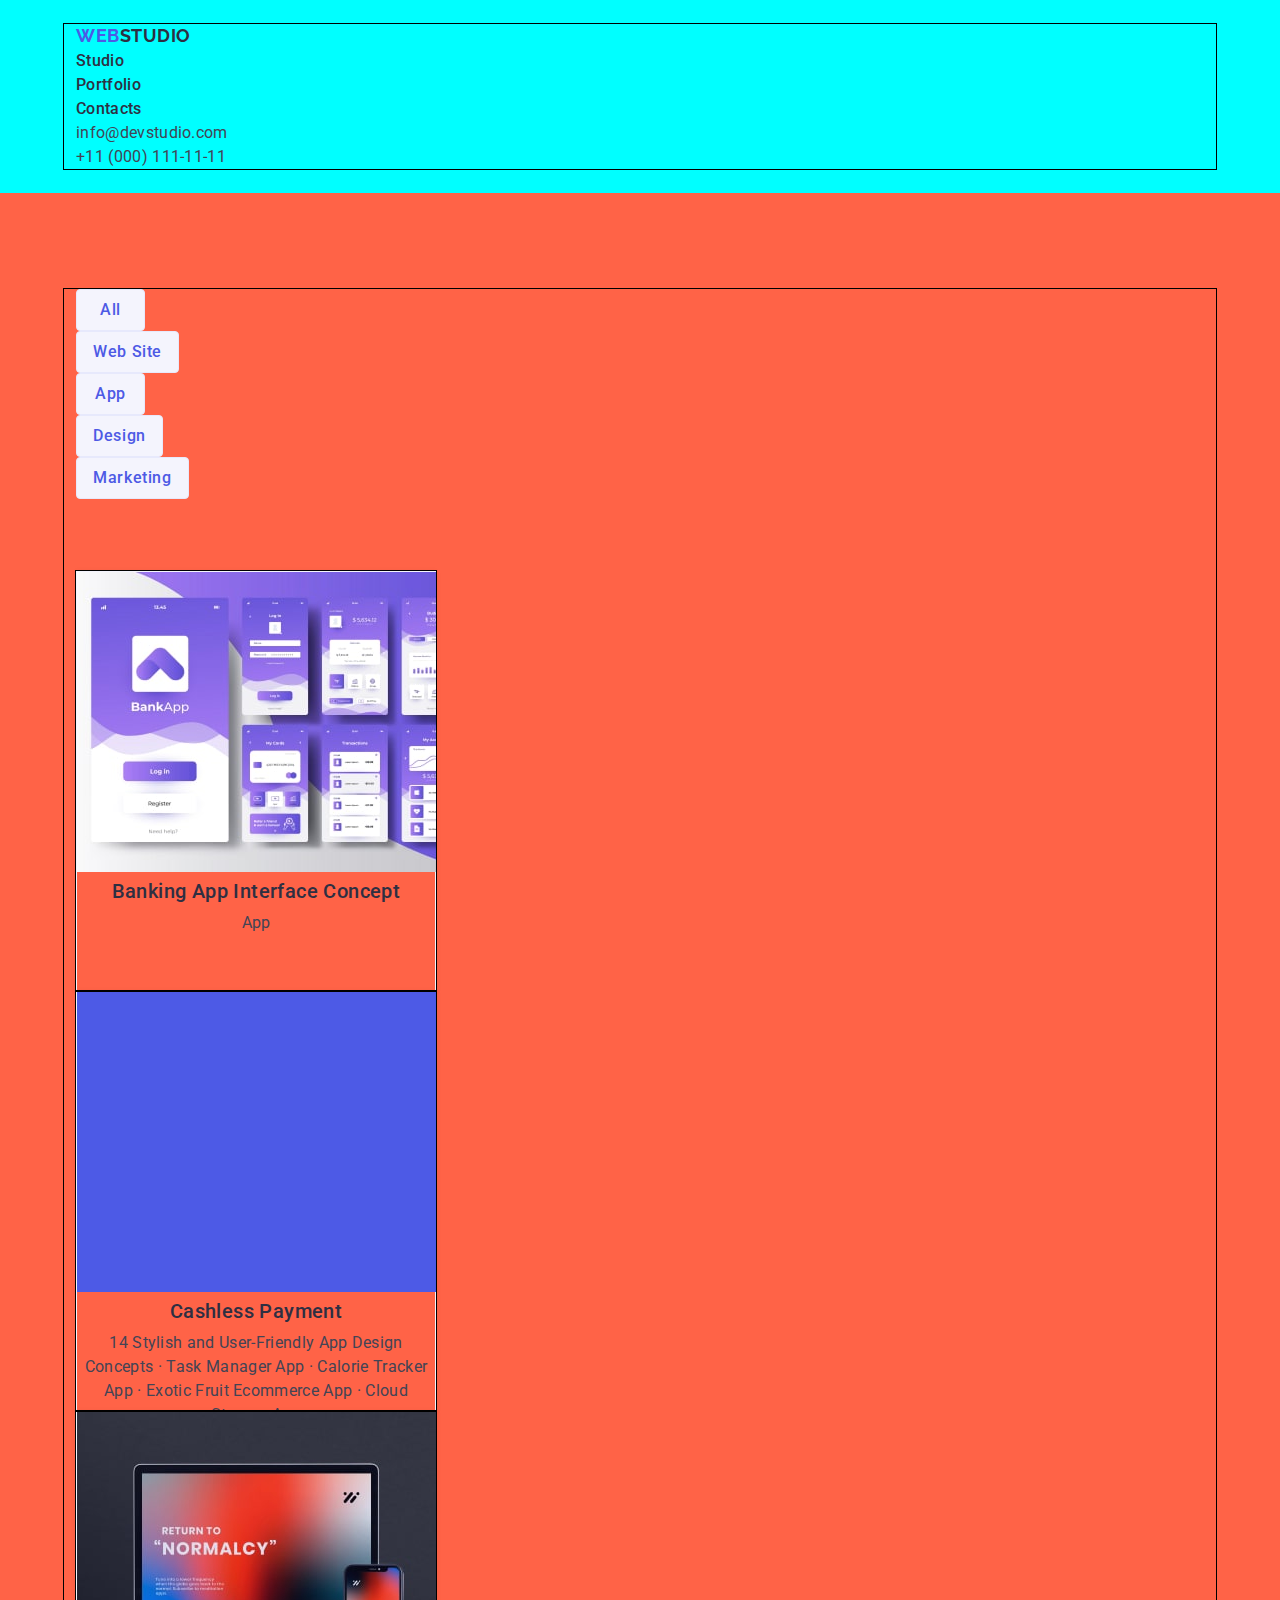
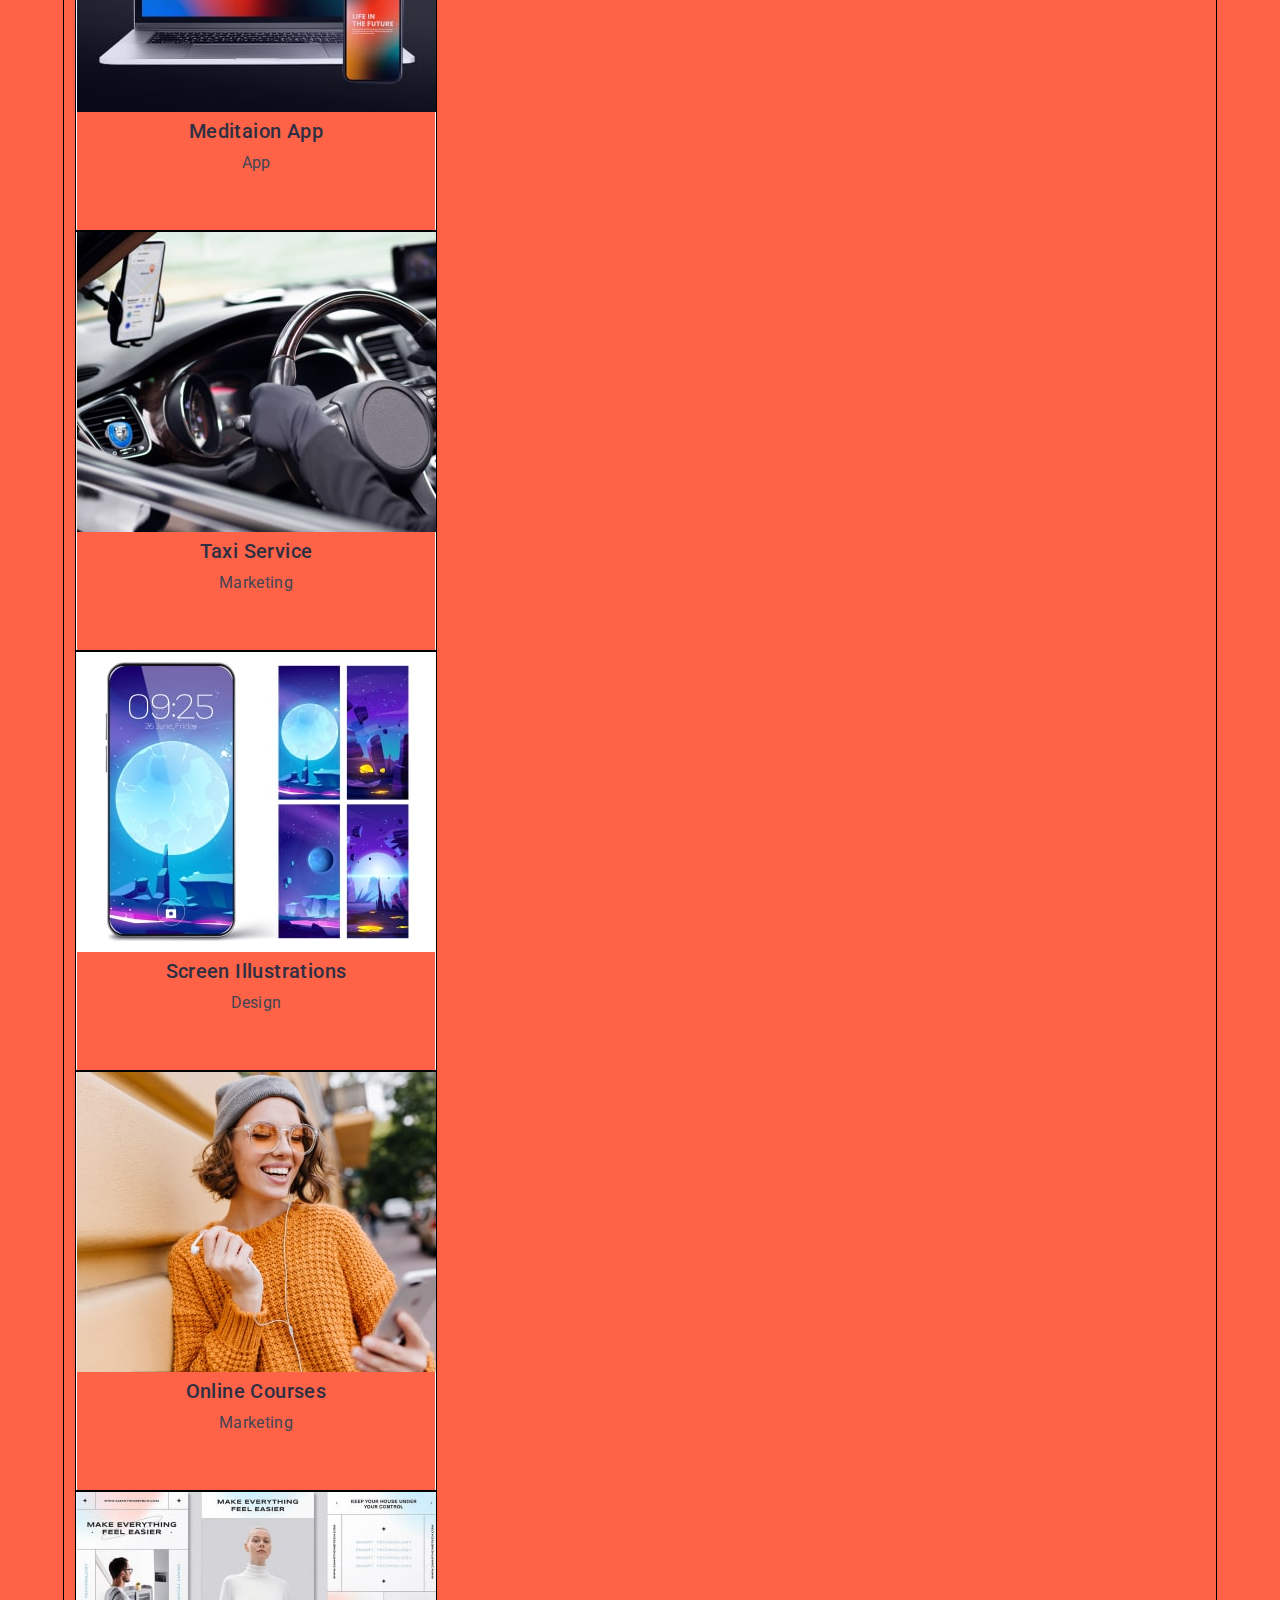
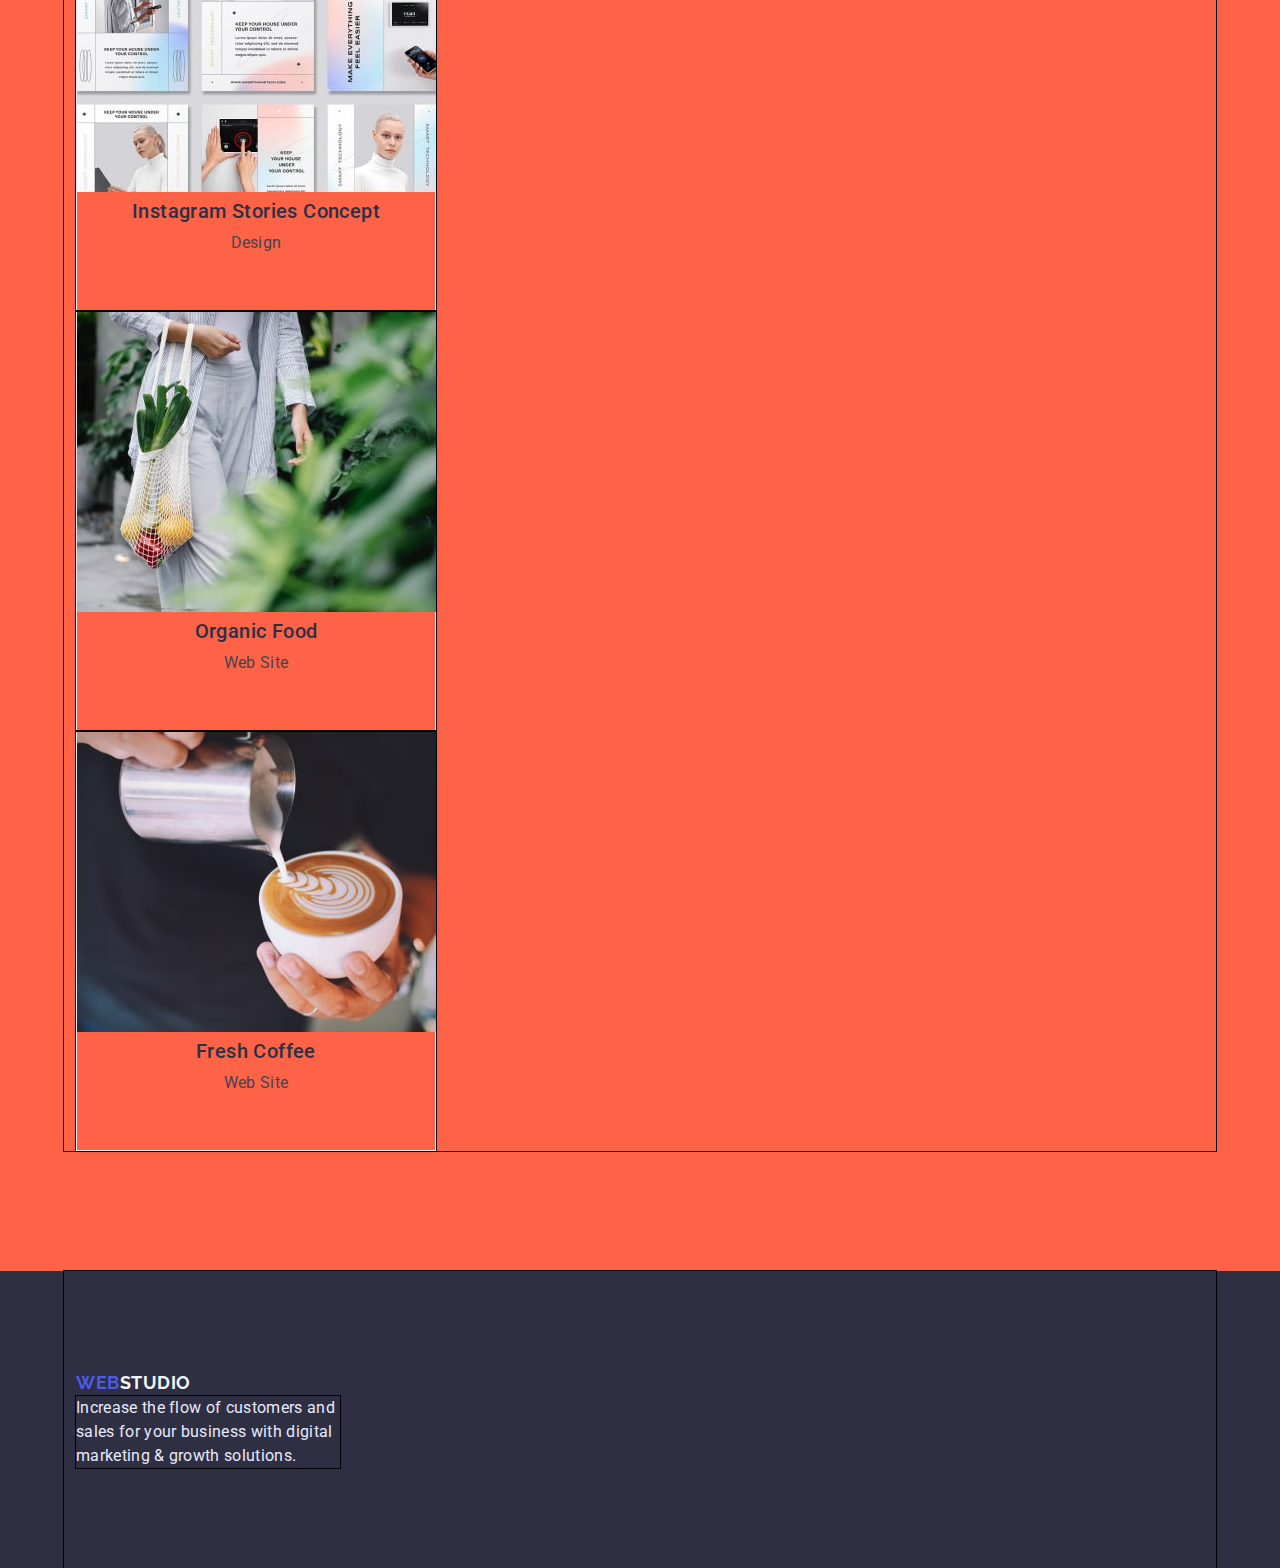
==== commit f5977348: "Padding -- Margin" ====
--- a/portfolio.html
+++ b/portfolio.html
@@ -4,135 +4,155 @@
     <meta charset="UTF-8" />
     <meta http-equiv="X-UA-Compatible" content="IE=edge" />
     <meta name="viewport" content="width=device-width, initial-scale=1.0" />
+    <title>Портфоліо</title>
     <link
       href="https://fonts.googleapis.com/css2?family=Raleway:wght@700&family=Roboto:wght@400;500;700;900&display=swap"
       rel="stylesheet"
     />
-    <title>Портфоліо</title>
+    <link
+      rel="stylesheet"
+      href="https://cdnjs.cloudflare.com/ajax/libs/modern-normalize/1.1.0/modern-normalize.min.css"
+    />
     <link rel="stylesheet" href="./css/styles.css" />
   </head>
   <body>
-    <header>
-      <nav>
-        <a href="./index.html" class="logo"><span class="logo-web">WEB</span>STUDIO</a>
+    <header class="header">
+      <div class="container">
+        <nav>
+          <a href="./index.html" class="logo"><span class="logo-web">WEB</span>STUDIO</a>
+          <ul class="list">
+            <li><a class="link" href="./index.html">Studio</a></li>
+            <li><a class="link" href="./portfolio.html">Portfolio</a></li>
+            <li><a class="link" href="/">Contacts</a></li>
+          </ul>
+        </nav>
         <ul class="list">
-          <li><a class="link" href="./index.html">Studio</a></li>
-          <li><a class="link" href="./portfolio.html">Portfolio</a></li>
-          <li><a class="link" href="/">Contacts</a></li>
+          <li>
+            <a class="contact-info link" href="mailto:info@devstudio.com">info@devstudio.com</a>
+          </li>
+          <li><a class="contact-info link" href="tel:+11(000)1111111">+11 (000) 111-11-11</a></li>
         </ul>
-      </nav>
-      <ul class="list">
-        <li>
-          <a class="contact-info link" href="mailto:info@devstudio.com">info@devstudio.com</a>
-        </li>
-        <li><a class="contact-info link" href="tel:+11(000)1111111">+11 (000) 111-11-11</a></li>
-      </ul>
+      </div>
     </header>
-
+    
     <main>
       <h1 class="visually-hidden">Page Portfolio</h1>
-      <section>
-        <h2 class="visually-hidden">Content</h2>
-        <ul class="list">
-          <li><button type="button" class="btn content-btn">All</button></li>
-          <li><button type="button" class="btn content-btn">Web Site</button></li>
-          <li><button type="button" class="btn content-btn">App</button></li>
-          <li><button type="button" class="btn content-btn">Design</button></li>
-          <li><button type="button" class="btn content-btn">Marketing</button></li>
-        </ul>
-        <ul class="list">
-          <li class="content-item">
-            <a href="" class="link">
-              <img
-                width="360"
-                height="300"
-                src="./images/photo-1-min.jpg"
-                alt="Banking App Interface Concept"
-              />
-              <h3 class="name">Banking App Interface Concept</h3>
-              <p class="description">App</p>
-            </a>
-          </li>
-          <li class="content-item">
-            <a href="" class="link">
-              <img width="360" height="300" src="./images/photo-2-min.jpg" alt="Cashless Payment" />
-              <h3 class="name">Cashless Payment</h3>
-              <p class="description">
-                14 Stylish and User-Friendly App Design Concepts · Task Manager App · Calorie
-                Tracker App · Exotic Fruit Ecommerce App · Cloud Storage App
-              </p>              
-              <p class="description">Marketing</p>
-            </a>
-          </li>
-          <li class="content-item">
-            <a href="" class="link"
-              ><img width="360" height="300" src="./images/photo-3-min.jpg" alt=">Meditaion App" />
-              <h3 class="name">Meditaion App</h3>
-              <p class="description">App</p>
-            </a>
-          </li>
-          <li class="content-item">
-            <a href="" class="link">
-              <img width="360" height="300" src="./images/photo-4-min.jpg" alt="Taxi Service" />
-              <h3 class="name">Taxi Service</h3>
-              <p class="description">Marketing</p>
-            </a>
-          </li>
-          <li class="content-item">
-            <a href="" class="link">
-              <img
-                width="360"
-                height="300"
-                src="./images/photo-5-min.jpg"
-                alt="Screen Illustrations"
-              />
-              <h3 class="name">Screen Illustrations</h3>
-              <p class="description">Design</p>
-            </a>
-          </li>
-          <li class="content-item">
-            <a href="" class="link">
-              <img width="360" height="300" src="./images/photo-6-min.jpg" alt="Online Courses" />
-              <h3 class="name">Online Courses</h3>
-              <p class="description">Marketing</p>
-            </a>
-          </li>
-          <li class="content-item">
-            <a href="" class="link">
-              <img
-                width="360"
-                height="300"
-                src="./images/photo-7-min.jpg"
-                alt="Instagram Stories Concept"
-              />
-              <h3 class="name">Instagram Stories Concept</h3>
-              <p class="description">Design</p>
-            </a>
-          </li>
-          <li class="content-item">
-            <a href="" class="link">
-              <img width="360" height="300" src="./images/photo-8-min.jpg" alt="Organic Food" />
-              <h3 class="name">Organic Food</h3>
-              <p class="description">Web Site</p>
-            </a>
-          </li>
-          <li class="content-item">
-            <a href="" class="link">
-              <img width="360" height="300" src="./images/photo-9-min.jpg" alt="Fresh Coffee" />
-              <h3 class="name">Fresh Coffee</h3>
-              <p class="description">Web Site</p>
-            </a>
-          </li>
-        </ul>
+      <section class="section contentn">
+        <div class="container">
+          <h2 class="visually-hidden">Content</h2>
+          <ul class="list filter-btns">
+            <li><button type="button" class="btn content-btn">All</button></li>
+            <li><button type="button" class="btn content-btn">Web Site</button></li>
+            <li><button type="button" class="btn content-btn">App</button></li>
+            <li><button type="button" class="btn content-btn">Design</button></li>
+            <li><button type="button" class="btn content-btn">Marketing</button></li>
+          </ul>
+          <ul class="content-list list">
+            <li class="content-item card">
+              <a href="" class="link">
+                <img
+                  width="360"
+                  height="300"
+                  src="./images/photo-1-min.jpg"
+                  alt="Banking App Interface Concept"
+                />
+                <h3 class="name">Banking App Interface Concept</h3>
+                <p class="description">App</p>
+              </a>
+            </li>
+            <li class="content-item card">
+              <a href="" class="link">
+                <img
+                  width="360"
+                  height="300"
+                  src="./images/photo-2-min.jpg"
+                  alt="Cashless Payment"
+                />
+                <h3 class="name">Cashless Payment</h3>
+                <p class="description">
+                  14 Stylish and User-Friendly App Design Concepts · Task Manager App · Calorie
+                  Tracker App · Exotic Fruit Ecommerce App · Cloud Storage App
+                </p>
+                <p class="description">Marketing</p>
+              </a>
+            </li>
+            <li class="content-item card">
+              <a href="" class="link"
+                ><img
+                  width="360"
+                  height="300"
+                  src="./images/photo-3-min.jpg"
+                  alt=">Meditaion App"
+                />
+                <h3 class="name">Meditaion App</h3>
+                <p class="description">App</p>
+              </a>
+            </li>
+            <li class="content-item card">
+              <a href="" class="link">
+                <img width="360" height="300" src="./images/photo-4-min.jpg" alt="Taxi Service" />
+                <h3 class="name">Taxi Service</h3>
+                <p class="description">Marketing</p>
+              </a>
+            </li>
+            <li class="content-item card">
+              <a href="" class="link">
+                <img
+                  width="360"
+                  height="300"
+                  src="./images/photo-5-min.jpg"
+                  alt="Screen Illustrations"
+                />
+                <h3 class="name">Screen Illustrations</h3>
+                <p class="description">Design</p>
+              </a>
+            </li>
+            <li class="content-item card">
+              <a href="" class="link">
+                <img width="360" height="300" src="./images/photo-6-min.jpg" alt="Online Courses" />
+                <h3 class="name">Online Courses</h3>
+                <p class="description">Marketing</p>
+              </a>
+            </li>
+            <li class="content-item card">
+              <a href="" class="link">
+                <img
+                  width="360"
+                  height="300"
+                  src="./images/photo-7-min.jpg"
+                  alt="Instagram Stories Concept"
+                />
+                <h3 class="name">Instagram Stories Concept</h3>
+                <p class="description">Design</p>
+              </a>
+            </li>
+            <li class="content-item card">
+              <a href="" class="link">
+                <img width="360" height="300" src="./images/photo-8-min.jpg" alt="Organic Food" />
+                <h3 class="name">Organic Food</h3>
+                <p class="description">Web Site</p>
+              </a>
+            </li>
+            <li class="content-item card">
+              <a href="" class="link">
+                <img width="360" height="300" src="./images/photo-9-min.jpg" alt="Fresh Coffee" />
+                <h3 class="name">Fresh Coffee</h3>
+                <p class="description">Web Site</p>
+              </a>
+            </li>
+          </ul>
+        </div>
       </section>
     </main>
 
     <footer class="footer">
-      <a href="./index.html" class="logo-footer"><span class="logo-web">WEB</span>STUDIO</a>
-      <p class="description">
-        Increase the flow of customers and sales for your business with digital marketing & growth
-        solutions.
-      </p>
+      <div class="container">
+        <a href="./index.html" class="logo-footer"><span class="logo-web">WEB</span>STUDIO</a>
+        <p class="footer-text description card">
+          Increase the flow of customers and sales for your business with digital marketing & growth
+          solutions.
+        </p>
+      </div>
     </footer>
   </body>
 </html>
--- a/css/styles.css
+++ b/css/styles.css
@@ -1,5 +1,4 @@
 /* ------Common stylesheet------- */
-
 :root {
   --color-primary-white: #ffffff;
   --color-text: #434455;
@@ -13,15 +12,55 @@
   --letter-spacing-main: 0.02em;
 }
 
+html {
+  box-sizing: border-box;
+}
+
+*,
+*::after,
+*::before {
+  box-sizing: border-box;
+  /* margin: 0;
+  padding: 0; */
+}
+
 body {
   font-family: 'Roboto', sans-serif;
   font-size: var(--font-size-main);
   line-height: var(--line-height-main);
   color: var(--color-text);
   background: var(--color-primary-white);
+  /* margin: 0 auto; */
+}
+
+.container {
+  outline: 1px solid black;
+  max-width: 1152px;
+  margin: 0 auto;
+  padding-left: 12px;
+  padding-right: 12px;
+}
+
+.section {
+  padding: 120px 0px;
+}
+
+.section.no-padding {
+  padding-top: 0;
+  padding-bottom: 0;
+}
+
+.section:nth-child(even) {
+  background-color: tomato;
+}
+
+.section:nth-child(odd) {
+  background-color: skyblue;
 }
 
 .list {
+  margin: 0;
+  padding: 0;
   list-style: none;
 }
 
@@ -42,12 +81,15 @@
 }
 
 .btn {
+  display: inline-block;
   font-family: inherit;
   cursor: pointer;
   font-weight: var(--font-weight-main);
   font-size: var(--font-size-main);
   letter-spacing: 0.04em;
   border-radius: 4px;
+  /* text-align: center; */
+  border: 1px solid transparent;
 }
 
 .visually-hidden {
@@ -65,6 +107,8 @@
 }
 
 .title {
+  margin-top: 0;
+  margin-bottom: 0;
   font-weight: var(--font-weight-main);
   font-size: 36px;
   line-height: 1.11;
@@ -75,6 +119,8 @@
 }
 
 .name {
+  margin-top: 0;
+  margin-bottom: 8px;
   font-weight: var(--font-weight-main);
   font-size: 20px;
   line-height: 1.2;
@@ -83,12 +129,29 @@
 }
 
 .description {
+  margin-top: 0;
+  margin-bottom: 0;
   font-weight: 400;
   letter-spacing: var(--letter-spacing-main);
   color: var(--color-text);
 }
 
+h2.title {
+  margin-bottom: 72px;
+}
+
+.card {
+  outline: 1px solid black;
+  max-width: 264px;
+  text-align: center;
+}
+
 /* ---Logo section--- */
+.header {
+  background-color: aqua;
+  padding-top: 24px;
+  padding-bottom: 24px;
+}
 
 .logo,
 .logo-footer {
@@ -117,10 +180,14 @@
 /* ---Hero section--- */
 
 .hero {
+  padding-top: 192px;
+  padding-bottom: 192px;
+  text-align: center;
   background-color: var(--color-dark);
 }
 
 .hero-title.title {
+  margin-bottom: 48px;
   font-size: 56px;
   line-height: 1.07;
   text-transform: none;
@@ -132,7 +199,9 @@
   color: var(--color-primary-white);
   background-color: var(--color-primary-brand);
   box-shadow: 0px 4px 4px rgba(0, 0, 0, 0.15);
-  border: none;
+  padding: 16px 32px;
+  min-width: 170px;
+  border: 0;
 }
 
 .hero-btn:hover.btn,
@@ -145,15 +214,24 @@
   background: #404bbf;
   box-shadow: 0px 4px 4px rgba(0, 0, 0, 0.15);
 }
-
+/* ---Features Section--- */
+
+.features-item {
+ text-align: left;
+}
+
+/* ---Product section--- */
+.product.section {
+  padding-top: 0px;
+}
 /* ---Team section--- */
 
 .team {
-  background: var(--color-light);
+  background-color: var(--color-light);
 }
 
 .team-item {
-  background: inherit;
+  background-color: var(--color-primary-white);
   box-shadow: 0px 1px 6px rgba(46, 47, 66, 0.08), 0px 1px 1px rgba(46, 47, 66, 0.16),
     0px 2px 1px rgba(46, 47, 66, 0.08);
   border-radius: 0px 0px 4px 4px;
@@ -165,21 +243,37 @@
   background: var(--color-dark);
 }
 
+.footer > .container {
+  padding-top: 100px;
+  padding-bottom: 100px;
+}
+
 .logo-footer {
   color: var(--color-light);
 }
 
-.footer > .description {
+.footer-text.description {
   color: var(--color-accent);
+  text-align: left;
 }
 
 /* ---Portfolio.html stylesheet--- */
+
+.section.contentn {
+  padding-top: 96px;
+}
+
+.list.filter-btns {
+  margin-bottom: 72px;
+}
 
 .content-btn.btn {
   line-height: var(--line-height-main);
   color: var(--color-primary-brand);
   background: var(--color-light);
-  border: 1px solid var(--color-accent);
+  border-color: var(--color-accent);
+  padding: 8px 16px;
+  min-width: 69px;
 }
 
 .content-btn:hover.btn,
@@ -188,10 +282,11 @@
   background: var(--color-primary-brand);
   box-shadow: 0px 3px 1px rgba(0, 0, 0, 0.1), 0px 2px 1px rgba(0, 0, 0, 0.08),
     0px 2px 2px rgba(0, 0, 0, 0.12);
+  border: 1px solid transparent;
 }
 
 .content-item {
-  width: 360px;
+  max-width: 360px;
   height: 420px;
   background: inherit;
   border: 0.5px solid var(--color-light);
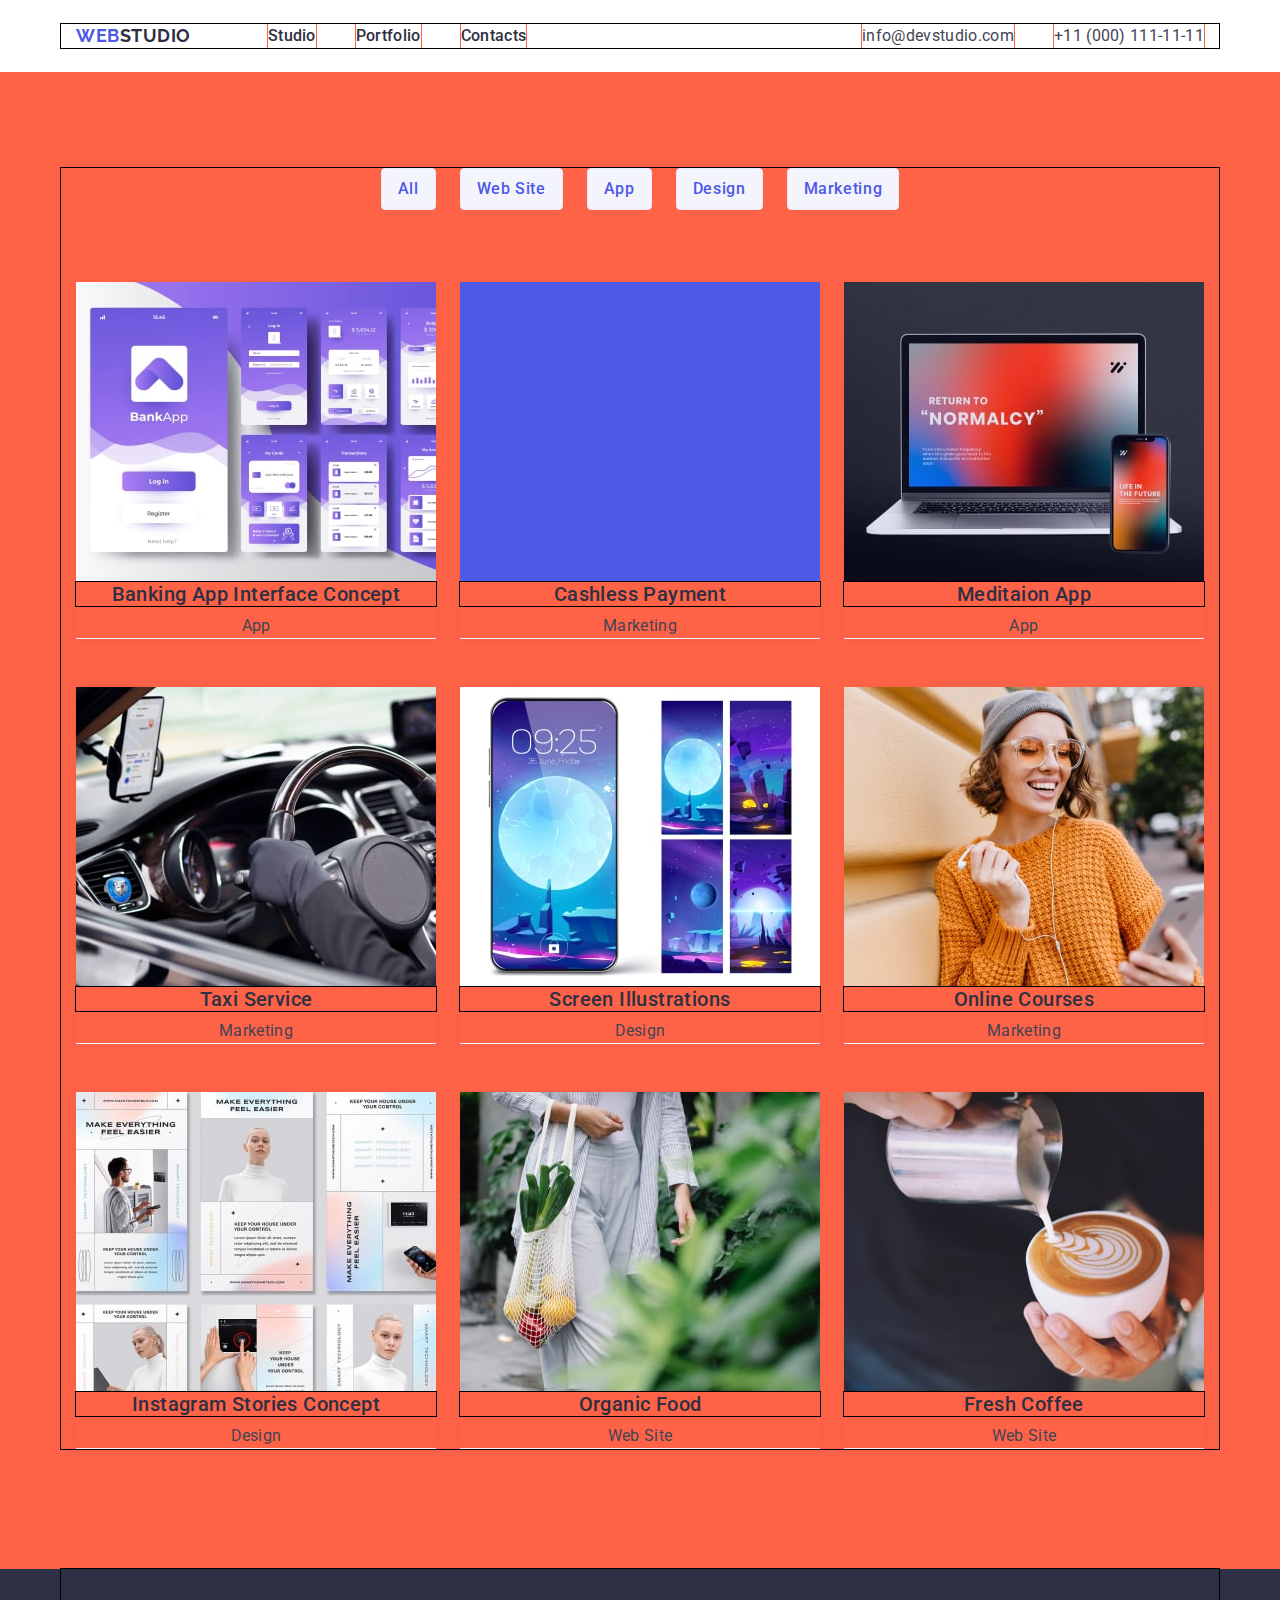
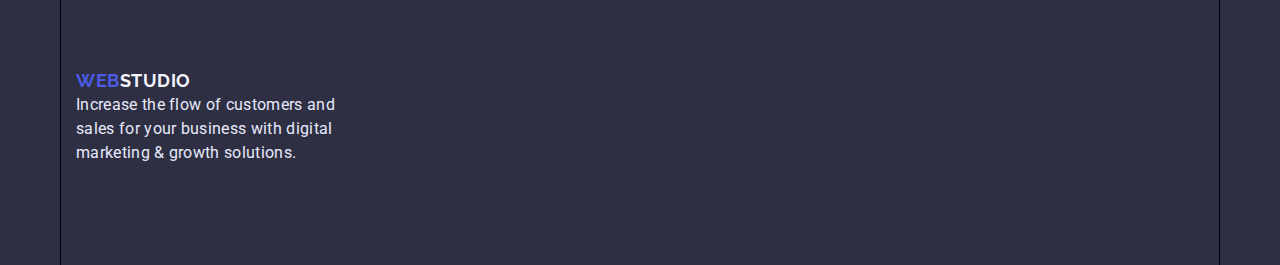
==== commit 44525346: "Flexbox attached" ====
--- a/portfolio.html
+++ b/portfolio.html
@@ -17,128 +17,101 @@
   </head>
   <body>
     <header class="header">
-      <div class="container">
-        <nav>
+      <div class="header-nav container">        
+        <nav class="main-nav">          
           <a href="./index.html" class="logo"><span class="logo-web">WEB</span>STUDIO</a>
-          <ul class="list">
-            <li><a class="link" href="./index.html">Studio</a></li>
-            <li><a class="link" href="./portfolio.html">Portfolio</a></li>
-            <li><a class="link" href="/">Contacts</a></li>
-          </ul>
+          <ul class="site-nav list">
+            <li class="item"><a class="link" href="./index.html">Studio</a></li>
+            <li class="item"><a class="link" href="./portfolio.html">Portfolio</a></li>
+            <li class="item"><a class="link" href="/">Contacts</a></li>
+          </ul>      
         </nav>
-        <ul class="list">
-          <li>
+
+        <ul class="contact-list list">
+          <li class="item">
             <a class="contact-info link" href="mailto:info@devstudio.com">info@devstudio.com</a>
           </li>
-          <li><a class="contact-info link" href="tel:+11(000)1111111">+11 (000) 111-11-11</a></li>
-        </ul>
+          <li class="item"><a class="contact-info link" href="tel:+11(000)1111111">+11 (000) 111-11-11</a></li>
+        </ul>      
       </div>
     </header>
-    
+
     <main>
       <h1 class="visually-hidden">Page Portfolio</h1>
       <section class="section contentn">
         <div class="container">
           <h2 class="visually-hidden">Content</h2>
           <ul class="list filter-btns">
-            <li><button type="button" class="btn content-btn">All</button></li>
-            <li><button type="button" class="btn content-btn">Web Site</button></li>
-            <li><button type="button" class="btn content-btn">App</button></li>
-            <li><button type="button" class="btn content-btn">Design</button></li>
-            <li><button type="button" class="btn content-btn">Marketing</button></li>
+            <li class="item"><button type="button" class="btn content-btn">All</button></li>
+            <li class="item"><button type="button" class="btn content-btn">Web Site</button></li>
+            <li class="item"><button type="button" class="btn content-btn">App</button></li>
+            <li class="item"><button type="button" class="btn content-btn">Design</button></li>
+            <li class="item"><button type="button" class="btn content-btn">Marketing</button></li>
           </ul>
           <ul class="content-list list">
-            <li class="content-item card">
-              <a href="" class="link">
-                <img
-                  width="360"
-                  height="300"
-                  src="./images/photo-1-min.jpg"
-                  alt="Banking App Interface Concept"
-                />
-                <h3 class="name">Banking App Interface Concept</h3>
-                <p class="description">App</p>
-              </a>
+            <li class="content-item ">
+              <img
+                width="360"
+                height="300"
+                src="./images/photo-1-min.jpg"
+                alt="Banking App Interface Concept"
+              />
+              <h3 class="name">Banking App Interface Concept</h3>
+              <p class="description">App</p>
             </li>
-            <li class="content-item card">
-              <a href="" class="link">
-                <img
-                  width="360"
-                  height="300"
-                  src="./images/photo-2-min.jpg"
-                  alt="Cashless Payment"
-                />
-                <h3 class="name">Cashless Payment</h3>
-                <p class="description">
-                  14 Stylish and User-Friendly App Design Concepts · Task Manager App · Calorie
-                  Tracker App · Exotic Fruit Ecommerce App · Cloud Storage App
-                </p>
-                <p class="description">Marketing</p>
-              </a>
+            <li class="content-item ">
+              <img width="360" height="300" src="./images/photo-2-min.jpg" alt="Cashless Payment" />
+              <h3 class="name">Cashless Payment</h3>
+              <p class="description" hidden>
+                14 Stylish and User-Friendly App Design Concepts · Task Manager App · Calorie
+                Tracker App · Exotic Fruit Ecommerce App · Cloud Storage App
+              </p>
+              <p class="description">Marketing</p>
             </li>
-            <li class="content-item card">
-              <a href="" class="link"
-                ><img
-                  width="360"
-                  height="300"
-                  src="./images/photo-3-min.jpg"
-                  alt=">Meditaion App"
-                />
-                <h3 class="name">Meditaion App</h3>
-                <p class="description">App</p>
-              </a>
+            <li class="content-item ">
+              <img width="360" height="300" src="./images/photo-3-min.jpg" alt=">Meditaion App" />
+              <h3 class="name">Meditaion App</h3>
+              <p class="description">App</p>
             </li>
-            <li class="content-item card">
-              <a href="" class="link">
-                <img width="360" height="300" src="./images/photo-4-min.jpg" alt="Taxi Service" />
-                <h3 class="name">Taxi Service</h3>
-                <p class="description">Marketing</p>
-              </a>
+            <li class="content-item ">
+              <img width="360" height="300" src="./images/photo-4-min.jpg" alt="Taxi Service" />
+              <h3 class="name">Taxi Service</h3>
+              <p class="description">Marketing</p>
             </li>
-            <li class="content-item card">
-              <a href="" class="link">
-                <img
-                  width="360"
-                  height="300"
-                  src="./images/photo-5-min.jpg"
-                  alt="Screen Illustrations"
-                />
-                <h3 class="name">Screen Illustrations</h3>
-                <p class="description">Design</p>
-              </a>
+            <li class="content-item ">
+              <img
+                width="360"
+                height="300"
+                src="./images/photo-5-min.jpg"
+                alt="Screen Illustrations"
+              />
+              <h3 class="name">Screen Illustrations</h3>
+              <p class="description">Design</p>
             </li>
-            <li class="content-item card">
-              <a href="" class="link">
-                <img width="360" height="300" src="./images/photo-6-min.jpg" alt="Online Courses" />
-                <h3 class="name">Online Courses</h3>
-                <p class="description">Marketing</p>
-              </a>
+            <li class="content-item ">
+              <img width="360" height="300" src="./images/photo-6-min.jpg" alt="Online Courses" />
+              <h3 class="name">Online Courses</h3>
+              <p class="description">Marketing</p>
             </li>
-            <li class="content-item card">
-              <a href="" class="link">
-                <img
-                  width="360"
-                  height="300"
-                  src="./images/photo-7-min.jpg"
-                  alt="Instagram Stories Concept"
-                />
-                <h3 class="name">Instagram Stories Concept</h3>
-                <p class="description">Design</p>
-              </a>
+            <li class="content-item ">
+              <img
+                width="360"
+                height="300"
+                src="./images/photo-7-min.jpg"
+                alt="Instagram Stories Concept"
+              />
+              <h3 class="name">Instagram Stories Concept</h3>
+              <p class="description">Design</p>
             </li>
-            <li class="content-item card">
-              <a href="" class="link">
-                <img width="360" height="300" src="./images/photo-8-min.jpg" alt="Organic Food" />
-                <h3 class="name">Organic Food</h3>
-                <p class="description">Web Site</p>
-              </a>
+            <li class="content-item ">
+              <img width="360" height="300" src="./images/photo-8-min.jpg" alt="Organic Food" />
+              <h3 class="name">Organic Food</h3>
+              <p class="description">Web Site</p>
             </li>
-            <li class="content-item card">
-              <a href="" class="link">
-                <img width="360" height="300" src="./images/photo-9-min.jpg" alt="Fresh Coffee" />
-                <h3 class="name">Fresh Coffee</h3>
-                <p class="description">Web Site</p>
-              </a>
+            <li class="content-item ">
+              <img width="360" height="300" src="./images/photo-9-min.jpg" alt="Fresh Coffee" />
+              <h3 class="name">Fresh Coffee</h3>
+              <p class="description">Web Site</p>
             </li>
           </ul>
         </div>
@@ -147,11 +120,13 @@
 
     <footer class="footer">
       <div class="container">
-        <a href="./index.html" class="logo-footer"><span class="logo-web">WEB</span>STUDIO</a>
-        <p class="footer-text description card">
-          Increase the flow of customers and sales for your business with digital marketing & growth
-          solutions.
-        </p>
+        <div class="footer-container">
+          <a href="./index.html" class="logo-footer"><span class="logo-web">WEB</span>STUDIO</a>
+          <p class="footer-text description ">
+            Increase the flow of customers and sales for your business with digital marketing &
+            growth solutions.
+          </p>
+        </div>
       </div>
     </footer>
   </body>
--- a/css/styles.css
+++ b/css/styles.css
@@ -16,29 +16,25 @@
   box-sizing: border-box;
 }
 
-*,
-*::after,
-*::before {
-  box-sizing: border-box;
-  /* margin: 0;
-  padding: 0; */
-}
-
 body {
   font-family: 'Roboto', sans-serif;
   font-size: var(--font-size-main);
   line-height: var(--line-height-main);
   color: var(--color-text);
   background: var(--color-primary-white);
-  /* margin: 0 auto; */
+}
+
+img {
+  display: block;
 }
 
 .container {
   outline: 1px solid black;
-  max-width: 1152px;
+  text-align: center;
+  max-width: 1158px;
   margin: 0 auto;
-  padding-left: 12px;
-  padding-right: 12px;
+  padding-left: 15px;
+  padding-right: 15px;
 }
 
 .section {
@@ -88,7 +84,6 @@
   font-size: var(--font-size-main);
   letter-spacing: 0.04em;
   border-radius: 4px;
-  /* text-align: center; */
   border: 1px solid transparent;
 }
 
@@ -107,6 +102,7 @@
 }
 
 .title {
+  outline: 1px solid whitesmoke;
   margin-top: 0;
   margin-bottom: 0;
   font-weight: var(--font-weight-main);
@@ -119,6 +115,7 @@
 }
 
 .name {
+  outline: 1px solid black;
   margin-top: 0;
   margin-bottom: 8px;
   font-weight: var(--font-weight-main);
@@ -140,31 +137,70 @@
   margin-bottom: 72px;
 }
 
-.card {
-  outline: 1px solid black;
-  max-width: 264px;
-  text-align: center;
-}
-
 /* ---Logo section--- */
 .header {
-  background-color: aqua;
+  background-color: #ffffff;
   padding-top: 24px;
   padding-bottom: 24px;
+
+  box-shadow: 0px 2px 1px rgba(46, 47, 66, 0.08), 0px 1px 1px rgba(46, 47, 66, 0.16),
+    0px 1px 6px rgba(46, 47, 66, 0.08);
+}
+
+.header-nav {
+  display: flex;
+  align-items: center;
+}
+
+.main-nav {
+  display: flex;
+  align-items: center;
 }
 
 .logo,
 .logo-footer {
+  display: block;
+  margin-right: 77px;
+
+  color: var(--color-dark);
   font-family: 'Raleway', sans-serif;
   font-weight: 700;
   font-size: 18px;
   line-height: 1.33;
-  color: var(--color-dark);
   letter-spacing: 0.03em;
   text-decoration: none;
 }
 .logo-web {
   color: var(--color-primary-brand);
+}
+
+.site-nav {
+  display: flex;
+}
+
+.site-nav .item {
+  outline: 1px solid tomato;
+}
+
+.site-nav .item:not(:last-child) {
+  margin-right: 40px;
+}
+
+.site-nav .link {
+  display: block;
+}
+
+.contact-list {
+  display: flex;
+  margin-left: auto;
+}
+
+.contact-list .item {
+  outline: 1px solid tomato;
+}
+
+.contact-list .item:not(:last-child) {
+  margin-right: 40px;
 }
 
 .contact-info {
@@ -216,18 +252,46 @@
 }
 /* ---Features Section--- */
 
+.features-list {
+  display: flex;
+}
+
 .features-item {
- text-align: left;
+  outline: 1px solid white;
+  width: 264px;
+  text-align: left;
+}
+
+.features-item:not(:last-child) {
+  margin-right: 24px;
 }
 
 /* ---Product section--- */
 .product.section {
   padding-top: 0px;
 }
+
+.product-list {
+  display: flex;
+}
+
+.product-item {
+  outline: 1px solid rgb(7, 7, 7);
+}
+
+.product-item:not(:last-child) {
+  margin-right: 24px;
+}
+
 /* ---Team section--- */
 
 .team {
   background-color: var(--color-light);
+}
+
+.team-list {
+  outline: 1px solid black;
+  display: flex;
 }
 
 .team-item {
@@ -237,6 +301,14 @@
   border-radius: 0px 0px 4px 4px;
 }
 
+.team-item:not(:last-child) {
+  margin-right: 24px;
+}
+
+.team-item-container {
+  margin: 32px auto;
+}
+
 /* ---Footer section--- */
 
 .footer {
@@ -248,6 +320,11 @@
   padding-bottom: 100px;
 }
 
+.footer-container {
+  max-width: 264px;
+  text-align: left;
+}
+
 .logo-footer {
   color: var(--color-light);
 }
@@ -263,8 +340,14 @@
   padding-top: 96px;
 }
 
-.list.filter-btns {
+.filter-btns {
+  display: flex;
+  justify-content: center;
   margin-bottom: 72px;
+}
+
+.filter-btns .item:not(:last-child) {
+  margin-right: 24px;
 }
 
 .content-btn.btn {
@@ -273,7 +356,6 @@
   background: var(--color-light);
   border-color: var(--color-accent);
   padding: 8px 16px;
-  min-width: 69px;
 }
 
 .content-btn:hover.btn,
@@ -285,10 +367,24 @@
   border: 1px solid transparent;
 }
 
+.content-list {
+  display: flex;
+  flex-wrap: wrap;
+}
+
 .content-item {
-  max-width: 360px;
-  height: 420px;
+  margin-right: 24px;
+  margin-bottom: 48px;
+  max-width: calc((100% - 48px) / 3);
   background: inherit;
-  border: 0.5px solid var(--color-light);
+  border-bottom: 0.5px solid var(--color-light);
   box-shadow: 0px 1px 6px rgba(46, 47, 66, 0.08);
 }
+
+.content-item:nth-child(3n) {
+  margin-right: 0;
+}
+
+.content-item:nth-last-child(-n + 3) {
+  margin-bottom: 0;
+}
